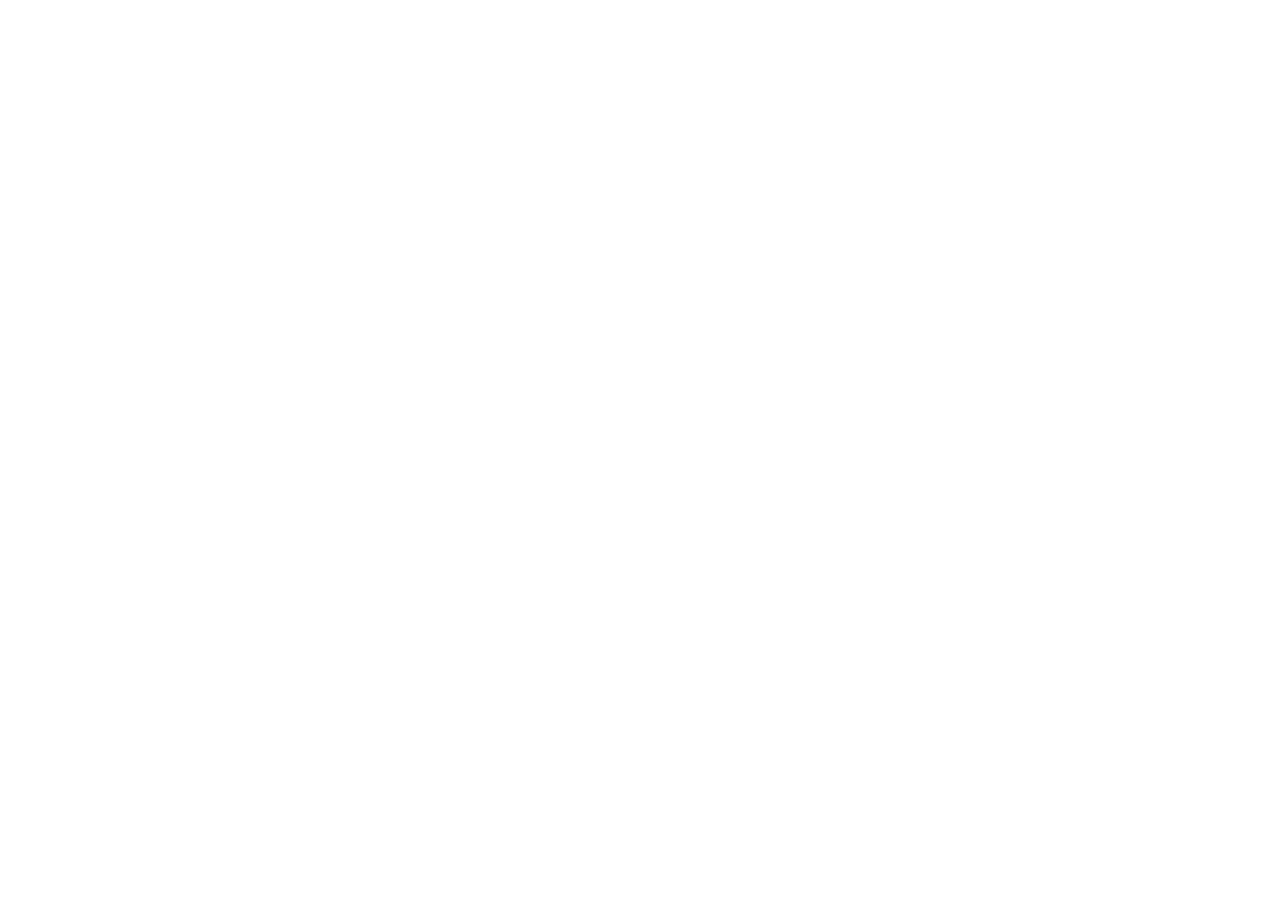
==== index.html @ 59176392 "first upload" ====
<!DOCTYPE html>
<html lang="en">
<head>
    <meta charset="UTF-8">
    <meta http-equiv="X-UA-Compatible" content="IE=edge">
    <meta name="viewport" content="width=device-width, initial-scale=1.0">
    <title>Document</title>
</head>
<body>
    
</body>
</html>
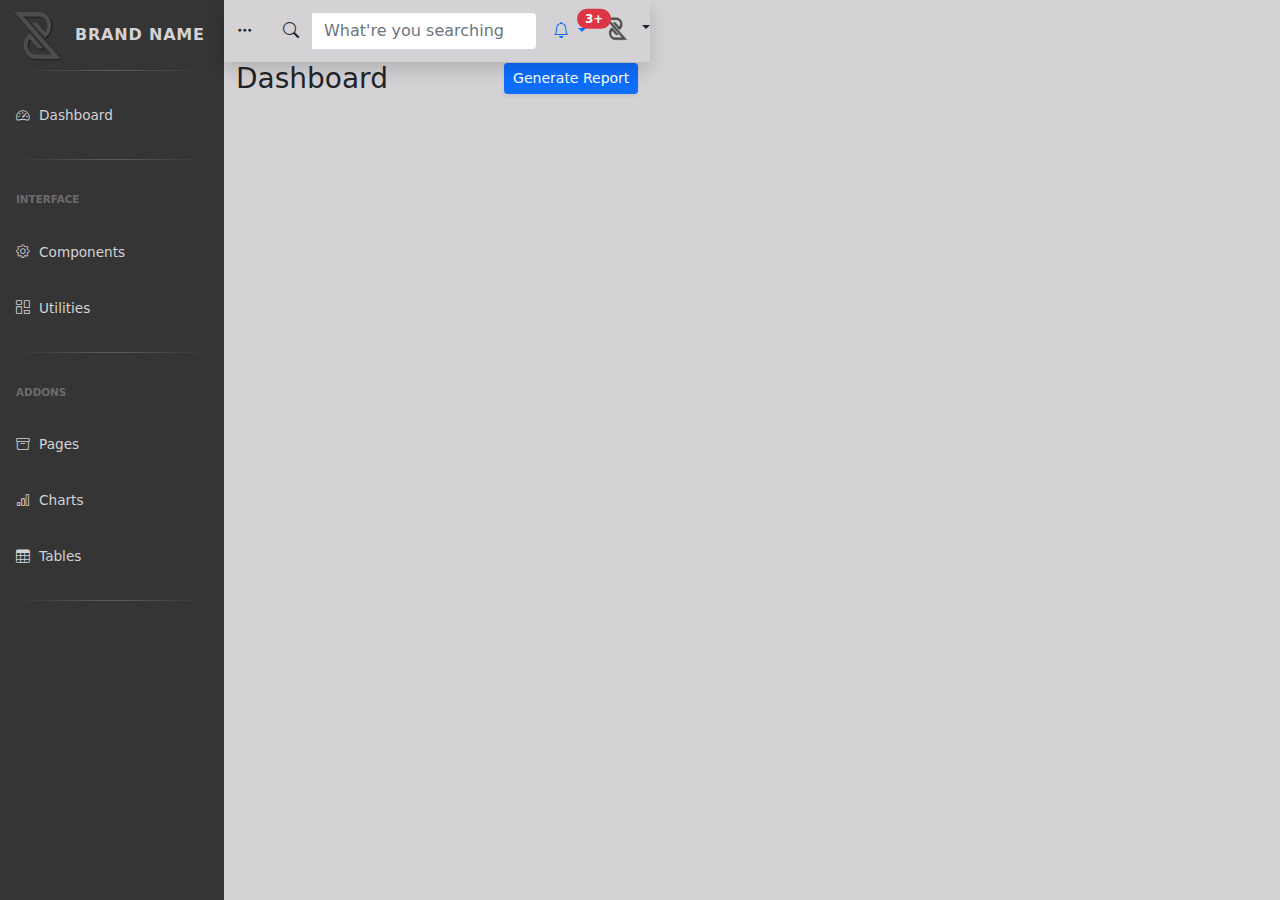
==== commit c1098f86: "Sidebar and Assets Vendors" ====
--- a/index.html
+++ b/index.html
@@ -1,12 +1,254 @@
 <!DOCTYPE html>
 <html lang="en">
 <head>
+    <!-- Meta Start -->
     <meta charset="UTF-8">
     <meta http-equiv="X-UA-Compatible" content="IE=edge">
     <meta name="viewport" content="width=device-width, initial-scale=1.0">
-    <title>Document</title>
+    <meta name="description" content="Dashboard page BJA Template">
+    <meta name="author" content="BJA Development">
+    <!-- Meta End -->
+    <!-- Title Start -->
+    <title>Dashboard Page BJA Template</title>
+    <!-- Title End -->
+    <!-- Bootstrap Start -->
+    <link rel="stylesheet" href="assets\vendors\bootstrap\css\bootstrap.min.css">
+    <link rel="stylesheet" href="assets\vendors\bootstrap\icon\font\bootstrap-icons.css">
+    <!-- Bootstrap End -->
+    <!-- CSS Start -->
+    <link rel="stylesheet" href="assets/css/style.css">
+    <!-- CSS End --> 
+    <!-- JQuery Start -->
+    <script src="assets/vendors/jquery/jquery.min.css"></script>
+    <!-- JQuery End -->
 </head>
 <body>
+    <!-- Page Wrapper Start -->
+    <div id="wrapper">
+        <!-- Sidebar Start -->
+        <ul class="navbar-nav sidebar accordion" id="accordionSidebar">
+            <!-- Side Brand Start -->
+            <a href="index.html" class="sidebar-brand d-flex align-items-center">
+                <div class="sidebar-brand-icon">
+                    <img src="assets\imgs\logo.png" alt="BJA Development" width="75" height="75">
+                </div>
+                <div class="sidebar-brand-text">brand name</div>
+            </a>
+            <!-- Side Brand End -->
+            <!-- Divider Start -->
+            <hr class="sidebar-divider mt-0">
+            <!-- Divider End -->
+            <!-- Nav Item - Dashboard Start -->
+            <li class="nav-item">
+                <a class="nav-link" href="index.html">
+                    <i class="bi bi-speedometer2"></i>
+                    <span>Dashboard</span></a>
+            </li>
+            <!-- Nav Item Dashboard End -->
+            <!-- Divider Start -->
+            <hr class="sidebar-divider">
+            <!-- Divider End -->
+            <!-- Heading Start -->
+            <div class="sidebar-heading">
+                Interface
+            </div>
+            <!-- Heading End -->
+            <!-- Nav Item - Pages Collapse Menu Start -->
+            <li class="nav-item">
+                <a class="nav-link collapsed" href="#component" data-bs-toggle="collapse" data-target="#component"
+                    aria-expanded="false" aria-controls="component">
+                    <i class="bi bi-gear"></i>
+                    <span>Components</span>
+                </a>
+                <div id="component" class="collapse" aria-labelledby="headingTwo" data-bs-parent="#accordionSidebar">
+                    <div class="py-2 collapse-inner rounded">
+                        <h6 class="collapse-header">Custom Components:</h6>
+                        <a class="collapse-item" href="buttons.html">Buttons</a>
+                        <a class="collapse-item" href="cards.html">Cards</a>
+                    </div>
+                </div>
+            </li>
+            <!-- Nav Item - Pages Collapse Menu End -->
+            <!-- Nav Item - Utilities Collapse Menu Start -->
+            <li class="nav-item">
+                <a class="nav-link collapsed" href="#utilities" data-bs-toggle="collapse" data-target="#utilities"
+                    aria-expanded="false" aria-controls="utilities">
+                    <i class="bi bi-columns-gap"></i>
+                    <span>Utilities</span>
+                </a>
+                <div id="utilities" class="collapse" aria-labelledby="headingUtilities"
+                data-bs-parent="#accordionSidebar">
+                    <div class="py-2 collapse-inner rounded">
+                        <h6 class="collapse-header">Custom Utilities:</h6>
+                        <a class="collapse-item" href="utilities-color.html">Colors</a>
+                        <a class="collapse-item" href="utilities-border.html">Borders</a>
+                        <a class="collapse-item" href="utilities-animation.html">Animations</a>
+                        <a class="collapse-item" href="utilities-other.html">Other</a>
+                    </div>
+                </div>
+            </li>
+            <!-- Nav Item - Utilities Collapse Menu End -->
+            <!-- Divider Start -->
+            <hr class="sidebar-divider">
+            <!-- Divider End -->
+            <!-- Heading Start -->
+            <div class="sidebar-heading">
+                Addons
+            </div>
+            <!-- Heading End -->
+            <!-- Nav Item - Pages Collapse Menu Start -->
+            <li class="nav-item">
+                <a class="nav-link collapsed" href="#collapsePages" data-bs-toggle="collapse" data-bs-target="#collapsePages"
+                    aria-expanded="true" aria-controls="collapsePages">
+                    <i class="bi bi-archive"></i>
+                    <span>Pages</span>
+                </a>
+                <div id="collapsePages" class="collapse" aria-labelledby="headingPages" data-bs-parent="#accordionSidebar">
+                    <div class="py-2 collapse-inner rounded">
+                        <h6 class="collapse-header">Login Screens:</h6>
+                        <a class="collapse-item" href="login.html">Login</a>
+                        <a class="collapse-item" href="register.html">Register</a>
+                        <a class="collapse-item" href="forgot-password.html">Forgot Password</a>
+                        <div class="collapse-divider"></div>
+                        <h6 class="collapse-header">Other Pages:</h6>
+                        <a class="collapse-item" href="404.html">404 Page</a>
+                        <a class="collapse-item" href="blank.html">Blank Page</a>
+                    </div>
+                </div>
+            </li>
+            <!-- Nav Item - Pages Collapse Menu End -->
+            <!-- Nav Item - Charts Start -->
+            <li class="nav-item">
+                <a class="nav-link" href="charts.html">
+                    <i class="bi bi-bar-chart"></i>
+                    <span>Charts</span></a>
+            </li>
+            <!-- Nav Item - Charts End -->
+            <!-- Nav Item - Tables Start-->
+            <li class="nav-item">
+                <a class="nav-link" href="tables.html">
+                    <i class="bi bi-table"></i>
+                    <span>Tables</span></a>
+            </li>
+            <!-- Nav Item - Tables End-->
+            <!-- Divider Start -->
+            <hr class="sidebar-divider d-none d-md-block">
+            <!-- Divider End -->
+        </ul>
+        <!-- Sidebar End -->
+        <!-- Content Wrapper Start -->
+        <div id="content-wrapper" class="d-flex flex-col">
+            <!-- Main-Content Start -->
+            <div id="content">
+                <!-- Topbar Start -->
+                <nav class="navbar navbar-expand topbar shadow d-flex justify-content-between">
+                    <button id="sidebarToggleTop" class="btn mr-3">
+                        <i class="bi bi-three-dots"></i>
+                    </button>
+                    <!-- Topbar Search Start -->
+                    <form action="" class="search">
+                        <div class="input-group rounded-pill p-1">
+                            <div class="input-group-prepend border-0">
+                                <button id="button-addon4" type="button" class="btn">
+                                    <i class="bi bi-search"></i>
+                                </button>
+                            </div>
+                            <input type="search" placeholder="What're you searching for?" aria-describedby="button-addon4" class="form-control">
+                        </div>
+                    </form>
+                    <!-- Topbar Search End -->
+                    <!-- Topbar Navbar Start -->
+                    <ul class="navbar-nav ml-auto">
+                        <!-- Nav Item - Alerts Start -->
+                        <li class="nav-item mx-1">
+                            <a class="nav-link dropdown-toggle position-relative" href="#" id="alertsDropdown" role="button"
+                                data-bs-toggle="dropdown"  aria-expanded="false">
+                                <i class="bi bi-bell"></i>
+                                <!-- Counter - Alerts -->
+                                <span class="position-absolute start-100 translate-middle badge rounded-pill bg-danger">3+</span>
+                            </a>
+                            <!-- Dropdown - Alerts -->
+                            <div class="dropdown-menu dropdown-menu-lg-end"
+                                aria-labelledby="alertsDropdown">
+                                <h6 class="dropdown-header">
+                                    Alerts Center
+                                </h6>
+                                <a class="dropdown-item d-flex align-items-center" href="#"> 
+                                    <div>
+                                        <div class="small text-gray-500">December 12, 2019</div>
+                                        <span class="font-weight-bold">A new monthly report is ready to download!</span>
+                                    </div>
+                                </a>
+                                <a class="dropdown-item d-flex align-items-center" href="#"> 
+                                    <div>
+                                        <div class="small text-gray-500">December 7, 2019</div>
+                                        $290.29 has been deposited into your account!
+                                    </div>
+                                </a>
+                                <a class="dropdown-item d-flex align-items-center" href="#"> 
+                                    <div>
+                                        <div class="small text-gray-500">December 2, 2019</div>
+                                        Spending Alert: We've noticed unusually high spending for your account.
+                                    </div>
+                                </a>
+                                <a class="dropdown-item text-center small text-gray-500" href="#">Show All Alerts</a>
+                            </div>
+                        </li>
+                        <!-- Nav Item - Alerts End -->
+                        <div class="topbar-divider d-none d-sm-block"></div>
+                        <!-- User Start -->
+                        <li class="user text-end">
+                            <a href="#" class="d-block link-dark text-decoration-none dropdown-toggle" id="dropdownUser1" data-bs-toggle="dropdown" aria-expanded="false">
+                                <img src="assets\imgs\logo.png" alt="BJA Development" width="35" height="35" class="rounded-circle">
+                            </a>
+                            <ul class="dropdown-menu dropdown-menu-end text-small" aria-labelledby="dropdownUser1">
+                                <li>
+                                    <a class="dropdown-item" href="#">New project...</a>
+                                </li>
+                                <li>
+                                    <a class="dropdown-item" href="#">Settings</a>
+                                </li>
+                                <li>
+                                    <a class="dropdown-item" href="#">Profile</a>
+                                </li>
+                                <li>
+                                    <hr class="dropdown-divider">
+                                </li>
+                                <li>
+                                    <a class="dropdown-item" href="#">Sign out</a>
+                                </li>
+                            </ul>
+                        </li>
+                        <!-- User End -->
+
+                    </ul>
+                    <!-- Topbar Navbar End --> 
+                </nav>
+                <!-- Topbar End -->
+                <!-- Page Content Start -->
+                <div class="container-fluid">
+                    <!-- Page Heading Start -->
+                    <div class="d-sm-flex align-items-center justify-content-between mb-4">
+                        <h1 class="h3 mb-0 text-gray-800">Dashboard</h1>
+                        <a href="#" class="d-none d-sm-inline-block btn btn-sm btn-primary shadow-sm">
+                            <i class="fas fa-download fa-sm text-white-50"></i> Generate Report</a>
+                    </div>
+                    <!-- Page Heading End -->
+                </div>
+                <!-- Page Content End -->
+            </div>
+            <!-- Main-Content End -->
+        </div>
+        <!-- Content Wrapper End -->
+    </div>
+    <!-- Page Wrapper End -->
     
+<!-- Bootstrap JS Start -->
+<script src="assets\vendors\bootstrap\js\bootstrap.bundle.min.js"></script>
+<!-- Bootstrap JS Start --> 
+<!-- JS Start -->
+<script src="assets/js/custom.js"></script>
+<!-- JS End -->
 </body>
+<!-- Body ID Auth Page End -->
 </html>--- a/assets/css/style.css
+++ b/assets/css/style.css
@@ -0,0 +1,645 @@
+/* Import Font */
+@import url('https://fonts.googleapis.com/css?family=Poppins:200,300,400,500,600,700,800,900&display=swap');
+/* Root */
+:root{ 
+    --color-primary: #6e6a6f;
+    --color-primary-dark: #353535;
+    --color-primary-light: #d4d2d5;
+    --color-secondary: #81929E;
+    --color-secondary-dark: #284B63;
+    --color-secondary-light: #D9D9D9;
+}
+/* General */
+*,
+*::before,
+*::after{
+    margin: 0;
+    padding: 0;
+    box-sizing: border-box;
+}
+body{
+    min-height: 100vh;
+    overflow-x: hidden;
+    background: var(--color-primary-light);
+}
+body#auth-page{
+    font-family: 'Poppins', sans-serif;
+    display: flex;
+    justify-content: center;
+    align-items: center;
+    min-height: 100vh;
+    background: var(--color-primary-light);
+    transition: .5s;
+}
+body#auth-page.active{
+    background: var(--color-secondary-light);
+    transition: .5s;
+}
+.wrapper{
+    position: relative;
+    width: 100%;
+}
+#auth-page .wrapper{
+    position: relative;
+    width: 50rem;
+    height: 32rem;
+    margin: 1.25rem;
+}
+#auth-page .wrapper .box-bg{
+    position: absolute;
+    top: 2.5rem;
+    width: 100%;
+    height: 26rem;
+    display: flex;
+    justify-content: center;
+    align-items: center;
+    background: rgba(255, 255, 255, .2);
+    border-radius: .5rem;
+    box-shadow: 0 5px 45px var(--color-primary);
+}
+#auth-page.active .wrapper .box-bg{
+    box-shadow: 0 5px 45px var(--color-secondary);
+}
+#auth-page .wrapper .box-bg .box{
+    position: relative;
+    width: 50%;
+    height: 100%;
+    display: flex;
+    justify-content: center;
+    align-items: center;
+    flex-direction: column;
+}
+#auth-page .wrapper .box-bg .box .title{
+    color: var(--color-primary-dark);
+    font-size: 1.2rem;
+    font-weight: 500;
+    text-transform: capitalize;
+    margin-bottom: 0.5rem;
+}
+#auth-page.active .wrapper .box-bg .box .title{
+    color: var(--color-secondary-dark);
+}
+#auth-page .wrapper .box-bg .box .btn{
+    cursor: pointer;
+    padding: 0.6rem 1.2rem;
+    background: var(--color-primary-dark);
+    color: var(--color-primary-light);
+    font-size: 1rem;
+    font-weight: 500;
+    text-transform: uppercase;
+    border: none;
+    border-radius: .5rem;
+}
+#auth-page .wrapper .box-bg .box .btn:focus {
+    outline: 0;
+    box-shadow: 0 0 0 0.25rem var(--color-primary-light);
+}
+#auth-page .wrapper .box-bg .box .btn:hover{
+    background: var(--color-primary);
+    color: var(--color-primary-light);
+}
+#auth-page.active .wrapper .box-bg .box .btn{
+    background: var(--color-secondary-dark);
+    color: var(--color-secondary-light);
+}
+#auth-page.active .wrapper .box-bg .box .btn:focus {
+    outline: 0;
+    box-shadow: 0 0 0 0.25rem var(--color-secondary-light);
+}
+#auth-page.active .wrapper .box-bg .box .btn:hover{
+    background: var(--color-secondary);
+    color: var(--color-secondary-light);
+}
+#auth-page .form-box{
+    position: absolute;
+    top: 0;
+    left: 0;
+    width: 50%;
+    height: 100%;
+    background: var(--color-primary-dark);
+    z-index: 1000;
+    display: flex;
+    justify-content: center;
+    align-items: center;
+    box-shadow: 0 5px 45px var(--color-primary);
+    transition: .5s ease-in-out;
+    overflow: hidden;
+    border-radius: .5rem;
+}
+#auth-page.active .form-box.active{
+    left: 50%;
+    background: var(--color-secondary-dark);
+    box-shadow: 0 5px 45px var(--color-secondary);
+}
+#auth-page .form-box .form{
+    position: absolute;
+    left: 0;
+    width: 100%;
+    padding: 3.2rem;
+    transition: .5s;
+}
+#auth-page .form-box .sign-in-form{
+    transition-delay: .25s;
+}
+#auth-page.active .form-box.active .sign-in-form{
+    left: -100%;
+    transition-delay: 0s;
+}
+#auth-page .form-box .sign-up-form{
+    left: 100%;
+    transition-delay: .0s;
+}
+#auth-page.active .form-box.active .sign-up-form{
+    left: 0;
+    transition-delay: .25s;
+}
+#auth-page .form-box .form .title{
+    font-size: 1.6rem;
+    font-weight: 500;
+    text-transform: uppercase;
+    align-items: center;
+    text-align: center;
+    color: var(--color-primary-light);
+    margin-bottom: 1.2rem;
+}
+#auth-page.active .form-box.active .form .title{
+    color: var(--color-secondary-light);
+}
+#auth-page .form-box .form form{
+    width: 100%;
+    display: flex;
+    flex-direction: column;
+}
+#auth-page .form-box .form form input{
+    width: 100%;
+    margin-bottom: 1.2rem;
+    padding: .6rem;
+    outline: none;
+    font-size: 1rem;
+    border: 1px solid var(--color-primary-light);
+    border-radius: .5rem;
+}
+#auth-page.active .form-box.form-box.active .form form input{ 
+    border: 1px solid var(--color-secondary-light); 
+}
+#auth-page .form-box .form form input[type='submit']{
+    background: var(--color-primary-light);
+    border: none;
+    border-radius: .5rem;
+    color: var(--color-primary-dark); 
+    cursor: pointer; 
+    text-transform: uppercase;
+}
+#auth-page .form-box .form form input[type='submit']:hover{
+    background: var(--color-primary); 
+    color: var(--color-primary-light); 
+}
+#auth-page.active .form-box.active .form form input[type='submit']{
+    background: var(--color-secondary-light); 
+    color: var(--color-secondary-dark);  
+    border: none;
+}
+#auth-page.active .form-box.active .form form input[type='submit']:hover{
+    background: var(--color-secondary); 
+    color: var(--color-secondary-light); 
+}
+#auth-page .form-box .form form .forget{
+    text-decoration: none;
+    color: var(--color-primary);
+    text-align: right;
+}
+#auth-page .form-box .form form .forget:hover{
+    color: var(--color-primary-light);
+}
+#auth-page .footer{
+    margin: 35rem 18rem;
+}
+#auth-page .footer .copyright{
+    padding: 0 1.5rem;
+}
+#auth-page .footer .copyright span{
+    font-size: .6rem;
+    font-weight: 500;
+    text-align: center;
+    align-items: center;
+    color: var(--color-primary-dark);
+}
+#auth-page.active .footer .copyright span{ 
+    color: var(--color-secondary-dark);
+}
+#auth-page .custom-tooltip.tooltip > .tooltip-inner
+{
+    color: var(--color-primary-light);
+    background: var(--color-primary-dark);
+}
+#auth-page.active .custom-tooltip.tooltip > .tooltip-inner
+{
+    color: var(--color-secondary-light);
+    background: var(--color-secondary-dark);
+}
+/* Wrapper */
+#wrapper{
+    display: flex;
+}
+/* Sidebar */
+.navbar-nav{
+    display: flex;
+    flex-direction: column;
+    list-style: none;
+    padding-left: 0;
+    margin-bottom: 0;
+}  
+.sidebar {
+    width: 6.5rem;
+    height: 100%;
+    min-height: 100vh;
+    background: var(--color-primary-dark);
+    transition: .5s;
+    background-size: cover;
+}
+.sidebar .sidebar-brand{
+    height: 4.375rem;
+    text-decoration: none;
+    font-size: 1rem;
+    font-weight: 800;
+    text-align: center;
+    text-transform: uppercase;
+    letter-spacing: .05rem;
+    z-index: 1;
+    color: var(--color-primary-light);
+    pointer-events: none;
+}
+.sidebar .sidebar-brand .sidebar-brand-text{ 
+    display: none; 
+}
+.sidebar-divider{
+    border: 0;
+    height: 0.06rem;
+    background-image: -webkit-linear-gradient(left, #353535, #d9d9d9, #353535);
+    background-image: -moz-linear-gradient(left, #353535, #d9d9d9, #353535);
+    background-image: -ms-linear-gradient(left, #353535, #d9d9d9, #353535);
+    background-image: -o-linear-gradient(left, #353535, #d9d9d9, #353535); 
+    margin: 1rem;
+}
+.sidebar .nav-item{
+    position: relative;
+    width: 100%; 
+    border-top-left-radius: 30px;
+    border-bottom-left-radius: 30px;
+}
+.sidebar .nav-item.active,
+.sidebar .nav-item:hover,
+.sidebar .nav-item.hovered{
+    background: var(--color-primary-light);
+}
+.nav-link{
+    display: block;
+    padding: .5rem 1rem;
+}
+.navbar-nav .nav-link {
+    padding-right: 0;
+    padding-left: 0;
+}
+.sidebar .nav-item .nav-link, .topbar .nav-item .nav-link {
+    position: relative;
+}
+.sidebar .nav-item .nav-link {
+    text-align: center;
+    padding: 0.75rem 1rem;
+    width: 6.5rem;
+}
+.sidebar .nav-item .nav-link {
+    color: var(--color-primary-light);
+}
+.sidebar .nav-item.active .nav-link,
+.sidebar .nav-item:hover .nav-link,
+.sidebar .nav-item.hovered .nav-link {
+    font-weight: 700;
+    color: var(--color-primary-dark);
+}
+.sidebar .nav-item .nav-link span {
+    font-size: .65rem;
+    display: block;
+}
+.sidebar .nav-item.active::before,
+.sidebar .nav-item:hover::before,
+.sidebar .nav-item.hovered::before{
+    content: '';
+    position: absolute;
+    right: 0;
+    top: -50px;
+    width: 50px;
+    height: 50px;
+    background: transparent;
+    border-radius: 50%;
+    box-shadow: 35px 35px 0 10px var(--color-primary-light);
+    pointer-events: none;
+} 
+.sidebar .nav-item.active::after,
+.sidebar .nav-item:hover::after,
+.sidebar .nav-item.hovered::after{
+    content: '';
+    position: absolute;
+    right: 0;
+    bottom: -50px;
+    width: 50px;
+    height: 50px;
+    background: transparent;
+    border-radius: 50%;
+    box-shadow: 35px -35px 0 10px var(--color-primary-light);
+    pointer-events: none;
+} 
+.sidebar .sidebar-heading{
+    text-transform: uppercase;
+    text-align: center;
+    padding: 0 1rem;
+    margin: 1rem 0;
+    font-weight: 800;
+    font-size: .65rem;
+    color: var(--color-primary);
+} 
+.sidebar .nav-item .collapse {
+    position: absolute;
+    left: calc(6.5rem + 1.5rem / 2);
+    z-index: 1;
+    top: 2px;
+}
+.sidebar .nav-item .collapse .collapse-inner {
+    border-radius: 0.35rem;
+    box-shadow: 0 0.15rem 1.75rem 0 rgb(58 59 69 / 15%);
+}
+.sidebar .nav-item .collapse .collapse-inner, .sidebar .nav-item .collapsing .collapse-inner {
+    padding: 0.5rem 0;
+    min-width: 10rem;
+    font-size: .85rem;
+    margin: 0 0 1rem 0;
+}
+.sidebar .nav-item .collapse .collapse-inner .collapse-header, .sidebar .nav-item .collapsing .collapse-inner .collapse-header {
+    margin: 0;
+    white-space: nowrap;
+    padding: 0.5rem 1.5rem;
+    text-transform: uppercase;
+    font-weight: 800;
+    font-size: .65rem;
+    color: var(--color-primary);
+}
+.sidebar .nav-item .collapse .collapse-inner .collapse-item, .sidebar .nav-item .collapsing .collapse-inner .collapse-item {
+    padding: 0.5rem 1rem;
+    margin: 0 0.5rem;
+    display: block;
+    color: var(--color-primary-dark);
+    text-decoration: none;
+    border-radius: 0.35rem;
+    white-space: nowrap;
+}
+.sidebar .nav-item .collapse .collapse-inner .collapse-item:hover, .sidebar .nav-item .collapsing .collapse-inner .collapse-item:hover {
+    color: var(--color-primary); 
+    font-weight: 500;
+}
+.sidebar.toggled {
+    width: 0!important;
+    overflow: hidden;
+}
+#content{
+    position: absolute;
+}
+/*    
+.sidebar .sidebar-heading{
+    position: relative;
+    display: block;
+    padding: 0 1rem; 
+    min-width: 3.5rem;
+    height: 2.5rem;  
+    font-size: 1rem;
+    color: var(--color-primary);
+}
+.sidebar.toggled .sidebar-heading{
+    font-size: .75rem;
+    text-align: center;
+    transition: .5s;
+}
+#wrapper #content-wrapper { 
+    width: 100%;
+    overflow-x: hidden;
+}
+#wrapper #content-wrapper #content {
+    flex: 1 0 auto;
+}
+#wrapper #content-wrapper #content .topbar{
+    position: absolute;
+    width: calc(100% - 15rem);
+    left: 15rem; 
+    background: var(--color-primary-light);
+    transition: 0.5s;
+}
+.sidebar-toggled #wrapper #content-wrapper #content .topbar{
+    width: calc(100% - 6rem);
+    left: 6rem; 
+    transition: 0.5s;
+}
+#wrapper #content-wrapper #content .topbar .btn:focus{
+    box-shadow: none;
+}
+#wrapper #content-wrapper #content .topbar #sidebarToggleTop{
+    cursor: pointer;
+    font-size: 1.5rem;
+    transition: .5s;
+}
+.sidebar-toggled #wrapper #content-wrapper #content .topbar #sidebarToggleTop{
+    transform: rotate(90deg);
+    transition: .5s;
+}
+#wrapper #content-wrapper #content .topbar .search{
+    position: relative;
+    width: 25rem;
+    margin: 0 .6rem;
+}
+#wrapper #content-wrapper #content .topbar .search .input-group{
+    position: relative;
+    width: 100%;
+    border: 1px solid var(--color-primary-dark);
+}
+#wrapper #content-wrapper #content .topbar .search .input-group .form-control:focus{
+    box-shadow: none;
+    border: none;
+}
+#wrapper #content-wrapper #content .topbar .search .input-group .form-control{
+    border-radius: 2.5rem;
+    background: transparent;
+} 
+#wrapper #content-wrapper #content .topbar .search .input-group .bi{
+    color: var(--color-primary-dark);
+}
+#wrapper #content-wrapper #content .topbar .user{
+    padding: 0 1rem;
+}
+#wrapper #content-wrapper #content .topbar .user img{
+    border: 1px solid var(--color-primary-dark);
+}
+#wrapper #content-wrapper #content .topbar .user .dropdown-menu{
+    background-color: var(--color-primary-light);
+}
+#wrapper #content-wrapper #content .topbar .user .dropdown-menu .dropdown-item:hover{
+    background-color: var(--color-primary-dark);
+    color: var(--color-primary-light);
+}
+#wrapper #content-wrapper #content .topbar .user .dropdown-divider{
+    border: 0;
+    height: 0.06rem;
+    background-image: -webkit-linear-gradient(left, #d9d9d9, #353535, #d9d9d9);
+    background-image: -moz-linear-gradient(left, #d9d9d9, #353535, #d9d9d9);
+    background-image: -ms-linear-gradient(left, #d9d9d9, #353535, #d9d9d9);
+    background-image: -o-linear-gradient(left, #d9d9d9, #353535, #d9d9d9); 
+}
+#wrapper #content-wrapper #content .topbar .navbar-nav .nav-item .bi{
+    color: var(--color-primary-dark); 
+}
+#wrapper #content-wrapper #content .topbar .navbar-nav .nav-item .badge{
+    color: var(--color-primary-light);  
+}
+#wrapper #content-wrapper #content .topbar .navbar-nav .nav-item .dropdown-menu{
+    color: var(--color-primary-dark); 
+    background: var(--color-primary-light);
+}
+#wrapper #content-wrapper #content .topbar .navbar-nav .nav-item .dropdown-menu .dropdown-header{
+    color: var(--color-primary-light);
+    text-align: center;
+    background: var(--color-primary-dark);
+}
+#wrapper #content-wrapper #content .topbar .user .dropdown-toggle::after,
+#wrapper #content-wrapper #content .topbar .navbar-nav .dropdown-toggle::after{
+    content: none;
+}
+#wrapper #content-wrapper #content .topbar .topbar-divider {
+    width: 0;
+    border-right: 1px solid var(--color-primary-dark);
+    height: calc(4.375rem - 3rem);
+    margin: auto 1rem;
+    margin-right: 0;
+}
+#wrapper #content-wrapper #content .container-fluid{
+    position: relative;
+} */
+/* Responsive Auth Page */
+
+@media (max-width: 991px){
+    #auth-page .wrapper{
+        max-width: 25rem;
+        height: 40.6rem;
+        display: flex;
+        justify-content: center;
+        align-items: center;
+    }
+    #auth-page .wrapper .box-bg{
+        top: 0;
+        height: 100%;
+    }
+    #auth-page .form-box{
+        width: 100%;
+        height: 31.2rem;
+        top: 0;
+        box-shadow: none;
+    }
+    #auth-page .wrapper .box-bg .box{
+        position: absolute;
+        width: 100%;
+        height: 9.4rem;
+        bottom: 0;
+    }
+    #auth-page .wrapper .box-bg .box-sign-in{
+        top: 0;
+    }
+    #auth-page.active .form-box.active{
+        left: 0;
+        top: 9.4rem;
+    }
+    #auth-page .footer{
+        margin: 45rem 0;
+        margin-bottom: 0;
+    }
+}
+@media (min-width: 768px){
+    .sidebar{
+        width: 14rem !important;
+    }
+    .sidebar .sidebar-brand .sidebar-brand-text{ 
+        display: inline; 
+    }
+    .sidebar .nav-item .nav-link {
+        display: block;
+        width: 100%;
+        text-align: left;
+        padding: 1rem;
+        width: 14rem;
+    }
+    .sidebar .nav-item .nav-link .bi {
+        font-size: .85rem;
+        margin-right: 0.25rem;
+    }
+    .sidebar .nav-item .nav-link span {
+        font-size: .85rem;
+        display: inline;
+    }
+    .sidebar .sidebar-heading {
+        text-align: left;
+    }
+    .sidebar .nav-item .collapse {
+        position: relative;
+        left: 0;
+        z-index: 1;
+        top: 0;
+        -webkit-animation: none;
+        animation: none;
+    }
+    .sidebar .nav-item .collapse, .sidebar .nav-item .collapsing {
+        margin: 0 1rem;
+    }
+    .sidebar .nav-item .collapse .collapse-inner {
+        border-radius: 0;
+        box-shadow: none;
+    }
+    .sidebar.toggled {
+        overflow: visible;
+        width: 6.5rem!important;
+    }
+    .sidebar.toggled .sidebar-brand .sidebar-brand-icon {
+        padding: 0 .5rem;
+    }
+    .sidebar.toggled .sidebar-brand .sidebar-brand-text {
+        display: none;
+    }
+    .sidebar.toggled .nav-item .nav-link {
+        text-align: center;
+        padding: 0.75rem 1rem;
+        width: 6.5rem;
+    }
+    .sidebar.toggled .nav-item .nav-link .bi {
+        margin-right: 0;
+    }
+    .sidebar.toggled .nav-item .nav-link span {
+        font-size: .65rem;
+        display: block;
+    }
+    .sidebar.toggled .sidebar-heading {
+        text-align: center;
+    }
+    .sidebar.toggled .nav-item .collapse {
+        position: absolute;
+        left: calc(6.5rem + 1.5rem / 2);
+        z-index: 1;
+        top: -3rem;
+        -webkit-animation-name: growIn;
+        animation-name: growIn;
+        -webkit-animation-duration: .2s;
+        animation-duration: .2s;
+        -webkit-animation-timing-function: transform cubic-bezier(.18,1.25,.4,1),opacity cubic-bezier(0,1,.4,1);
+        animation-timing-function: transform cubic-bezier(.18,1.25,.4,1),opacity cubic-bezier(0,1,.4,1);
+    }
+    .sidebar.toggled .nav-item .collapse, .sidebar.toggled .nav-item .collapsing {
+        margin: 0;
+        /* background: var(--color-primary-dark); */
+        border: 1px solid var(--color-primary-dark);
+        border-radius: .5rem;
+    }
+    
+}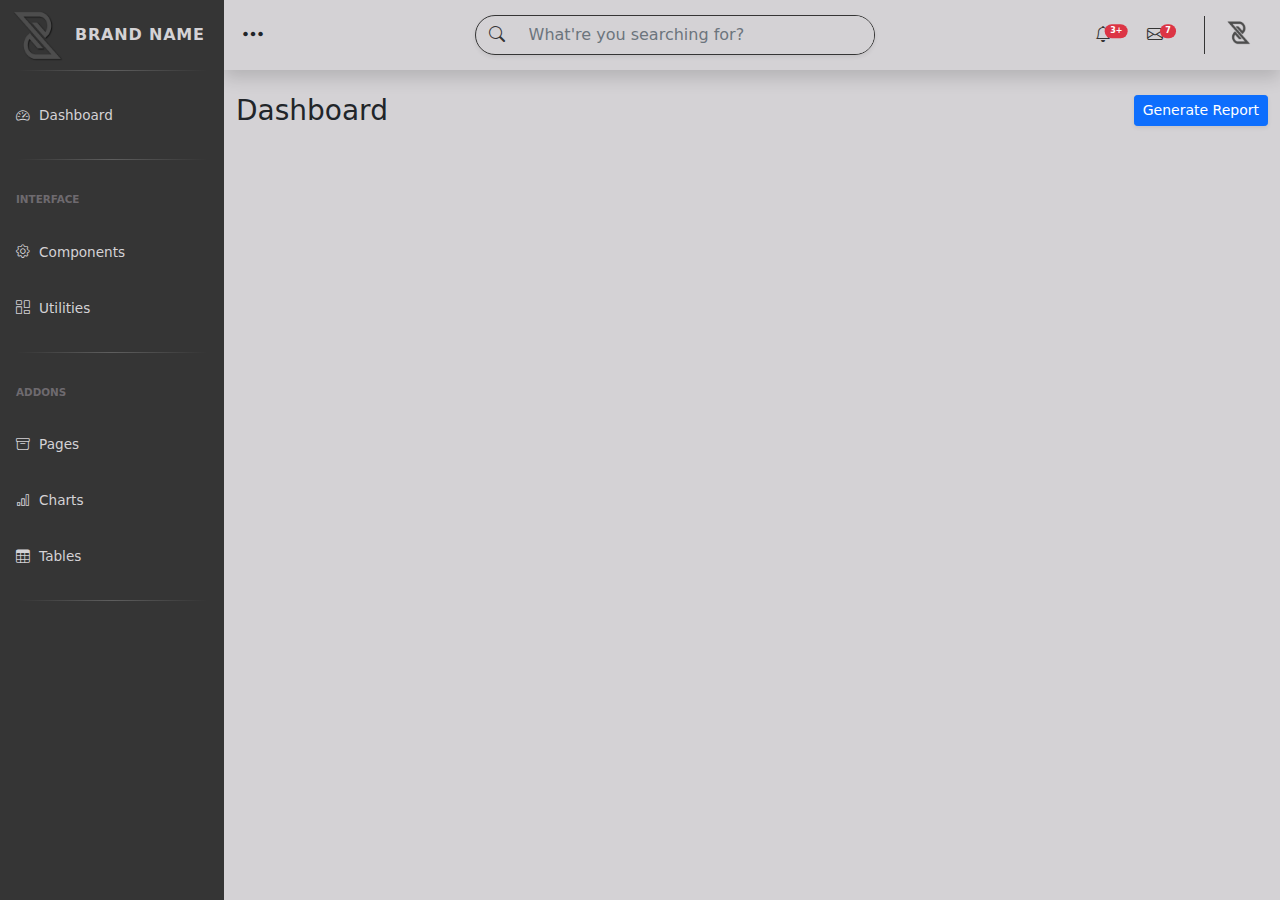
==== commit 1118149b: "Navbar" ====
--- a/index.html
+++ b/index.html
@@ -141,92 +141,192 @@
             <!-- Main-Content Start -->
             <div id="content">
                 <!-- Topbar Start -->
-                <nav class="navbar navbar-expand topbar shadow d-flex justify-content-between">
-                    <button id="sidebarToggleTop" class="btn mr-3">
-                        <i class="bi bi-three-dots"></i>
-                    </button>
+                <nav class="navbar navbar-expand topbar shadow d-flex justify-content-between mb-4">
+                    <!-- Sidebar Toggle Start -->
+                    <div class="p-0">
+                        <button id="sidebarToggleTop" class="btn">
+                            <i class="bi bi-three-dots"></i>
+                        </button>
+                    </div>
+                    <!-- Sidebar Toggle End -->
                     <!-- Topbar Search Start -->
-                    <form action="" class="search">
-                        <div class="input-group rounded-pill p-1">
-                            <div class="input-group-prepend border-0">
-                                <button id="button-addon4" type="button" class="btn">
-                                    <i class="bi bi-search"></i>
-                                </button>
+                    <div class="p-2">
+                        <form action="" class="d-none d-sm-inline-block form-inline mr-auto ml-md-3 my-2 my-md-0 mw-100">
+                            <div class="rounded rounded-pill shadow-sm navbar-search">
+                                <div class="input-group">
+                                    <div class="input-group-prepend">
+                                        <button id="button-addon2" type="submit" class="btn">
+                                            <i class="bi bi-search"></i>
+                                        </button>
+                                    </div>
+                                    <input type="search" placeholder="What're you searching for?" aria-describedby="button-addon2" class="rounded-pill form-control border-0 small">
+                                </div>
                             </div>
-                            <input type="search" placeholder="What're you searching for?" aria-describedby="button-addon4" class="form-control">
-                        </div>
-                    </form>
+                        </form>
+                    </div>
                     <!-- Topbar Search End -->
                     <!-- Topbar Navbar Start -->
-                    <ul class="navbar-nav ml-auto">
-                        <!-- Nav Item - Alerts Start -->
-                        <li class="nav-item mx-1">
-                            <a class="nav-link dropdown-toggle position-relative" href="#" id="alertsDropdown" role="button"
-                                data-bs-toggle="dropdown"  aria-expanded="false">
-                                <i class="bi bi-bell"></i>
-                                <!-- Counter - Alerts -->
-                                <span class="position-absolute start-100 translate-middle badge rounded-pill bg-danger">3+</span>
-                            </a>
-                            <!-- Dropdown - Alerts -->
-                            <div class="dropdown-menu dropdown-menu-lg-end"
-                                aria-labelledby="alertsDropdown">
-                                <h6 class="dropdown-header">
-                                    Alerts Center
-                                </h6>
-                                <a class="dropdown-item d-flex align-items-center" href="#"> 
-                                    <div>
-                                        <div class="small text-gray-500">December 12, 2019</div>
-                                        <span class="font-weight-bold">A new monthly report is ready to download!</span>
-                                    </div>
+                    <div class="p-2">
+                        <ul class="navbar-nav ml-auto">
+                            <!-- Nav Item - Search Dropdown (Visible Only XS) Start -->
+                            <li class="nav-item dropdown d-sm-none">
+                                <a class="nav-link dropdown-toggle" href="#" id="searchDropdown" role="button"
+                                data-bs-toggle="dropdown" aria-haspopup="true" aria-expanded="false">
+                                <i class="bi bi-search"></i>
                                 </a>
-                                <a class="dropdown-item d-flex align-items-center" href="#"> 
-                                    <div>
-                                        <div class="small text-gray-500">December 7, 2019</div>
-                                        $290.29 has been deposited into your account!
-                                    </div>
+                                <div class="dropdown-menu dropdown-menu-end shadow"
+                                    aria-labelledby="searchDropdown">
+                                    <form action="" class="d-none d-sm-inline-block form-inline mr-auto ml-md-3 my-2 my-md-0 mw-100">
+                                        <div class="rounded rounded-pill shadow-sm navbar-search">
+                                            <div class="input-group">
+                                                <div class="input-group-prepend">
+                                                    <button id="button-addon2" type="submit" class="btn">
+                                                        <i class="bi bi-search"></i>
+                                                    </button>
+                                                </div>
+                                                <input type="search" placeholder="What're you searching for?" aria-describedby="button-addon2" class="rounded-pill form-control border-0 small">
+                                            </div>
+                                        </div>
+                                    </form>
+                                </div>
+                            </li>
+                            <!-- Nav Item - Search Dropdown (Visible Only XS) End -->
+                            <!-- Nav Item - Alerts Start -->
+                            <li class="nav-item mx-1 dropdown">
+                                <a class="nav-link dropdown-toggle px-0" href="#" id="alertsDropdown" role="button"
+                                    data-bs-toggle="dropdown"  aria-expanded="false">
+                                    <i class="bi bi-bell"></i>
+                                    <!-- Counter - Alerts -->
+                                    <span class="start-100 translate-middle badge rounded-pill bg-danger">3+</span>
                                 </a>
-                                <a class="dropdown-item d-flex align-items-center" href="#"> 
-                                    <div>
-                                        <div class="small text-gray-500">December 2, 2019</div>
-                                        Spending Alert: We've noticed unusually high spending for your account.
-                                    </div>
+                                <!-- Dropdown - Alerts -->
+                                <div class="dropdown-menu dropdown-menu-lg-end"
+                                    aria-labelledby="alertsDropdown">
+                                    <h6 class="dropdown-header">
+                                        Alerts Center
+                                    </h6>
+                                    <a class="dropdown-item d-flex align-items-center" href="#"> 
+                                        <div class="me-3">
+                                            <div class="icon-circle bg-primary">
+                                                <i class="bi bi-file-post"></i>
+                                            </div>
+                                        </div>
+                                        <div>
+                                            <div class="small fw-light">December 12, 2019</div>
+                                            <span class="font-weight-bold">A new monthly report is ready to download!</span>
+                                        </div>
+                                    </a>
+                                    <a class="dropdown-item d-flex align-items-center" href="#"> 
+                                        <div class="me-3">
+                                            <div class="icon-circle bg-primary">
+                                                <i class="bi bi-file-post"></i>
+                                            </div>
+                                        </div>
+                                        <div>
+                                            <div class="small fw-light">December 7, 2019</div>
+                                            $290.29 has been deposited into your account!
+                                        </div>
+                                    </a>
+                                    <a class="dropdown-item d-flex align-items-center" href="#"> 
+                                        <div class="me-3">
+                                            <div class="icon-circle bg-primary">
+                                                <i class="bi bi-file-post"></i>
+                                            </div>
+                                        </div>
+                                        <div>
+                                            <div class="small fw-light">December 2, 2019</div>
+                                            Spending Alert: We've noticed unusually high spending for your account.
+                                        </div>
+                                    </a>
+                                    <a class="dropdown-item text-center small text-gray-500" href="#">Show All Alerts</a>
+                                </div>
+                            </li>
+                            <!-- Nav Item - Alerts End -->
+                            <!-- Nav Item - Messages Start -->
+                            <li class="nav-item dropdown mx-1">
+                                <a class="nav-link dropdown-toggle px-0" href="#" id="messagesDropdown" role="button"
+                                    data-bs-toggle="dropdown" aria-haspopup="true" aria-expanded="false">
+                                    <i class="bi bi-envelope"></i>
+                                    <!-- Counter - Messages -->
+                                    <span class="start-100 translate-middle badge rounded-pill bg-danger">7</span>
                                 </a>
-                                <a class="dropdown-item text-center small text-gray-500" href="#">Show All Alerts</a>
-                            </div>
-                        </li>
-                        <!-- Nav Item - Alerts End -->
-                        <div class="topbar-divider d-none d-sm-block"></div>
-                        <!-- User Start -->
-                        <li class="user text-end">
-                            <a href="#" class="d-block link-dark text-decoration-none dropdown-toggle" id="dropdownUser1" data-bs-toggle="dropdown" aria-expanded="false">
-                                <img src="assets\imgs\logo.png" alt="BJA Development" width="35" height="35" class="rounded-circle">
-                            </a>
-                            <ul class="dropdown-menu dropdown-menu-end text-small" aria-labelledby="dropdownUser1">
-                                <li>
-                                    <a class="dropdown-item" href="#">New project...</a>
-                                </li>
-                                <li>
-                                    <a class="dropdown-item" href="#">Settings</a>
-                                </li>
-                                <li>
-                                    <a class="dropdown-item" href="#">Profile</a>
-                                </li>
-                                <li>
-                                    <hr class="dropdown-divider">
-                                </li>
-                                <li>
-                                    <a class="dropdown-item" href="#">Sign out</a>
-                                </li>
-                            </ul>
-                        </li>
-                        <!-- User End -->
-
-                    </ul>
+                                <!-- Dropdown - Messages -->
+                                <div class="dropdown-menu dropdown-menu-lg-end"
+                                    aria-labelledby="messagesDropdown">
+                                    <h6 class="dropdown-header">
+                                        Message Center
+                                    </h6>
+                                    <a class="dropdown-item d-flex align-items-center" href="#">
+                                        <div class="image me-3">
+                                            <img class="rounded-circle" src="assets\imgs\logo.png"
+                                                alt="BJA Development" width="35" height="35">
+                                            <div class="status-indicator bg-success"></div>
+                                        </div>
+                                        <div class="font-weight-bold">
+                                            <div class="text-truncate">Hi there! I am wondering if you can help me with a
+                                                problem I've been having.</div>
+                                            <div class="small fw-light">Emily Fowler · 58m</div>
+                                        </div>
+                                    </a>
+                                    <a class="dropdown-item d-flex align-items-center" href="#">
+                                        <div class="image me-3">
+                                            <img class="rounded-circle" src="assets\imgs\logo.png"
+                                                alt="BJA Development" width="35" height="35">
+                                            <div class="status-indicator bg-success"></div>
+                                        </div>
+                                        <div class="font-weight-bold">
+                                            <div class="text-truncate">Hi there! I am wondering if you can help me with a
+                                                problem I've been having.</div>
+                                            <div class="small fw-light">Emily Fowler · 58m</div>
+                                        </div>
+                                    </a>
+                                    <a class="dropdown-item text-center small text-gray-500" href="#">Read More Messages</a>
+                                </div>
+                            </li>
+                            <!-- Nav Item - Messages End -->
+                            <!-- Divider Start -->
+                            <div class="topbar-divider d-none d-sm-block"></div>
+                            <!-- Divider End -->
+                            <!-- User Start -->
+                            <li class="user text-end dropdown">
+                                <a href="#" class="d-block dropdown-toggle" id="dropdownUser1" data-bs-toggle="dropdown" aria-expanded="false">
+                                    <img src="assets\imgs\logo.png" alt="BJA Development" width="35" height="35" class="rounded-circle">
+                                </a>
+                                <ul class="dropdown-menu dropdown-menu-end text-small" aria-labelledby="dropdownUser1">
+                                    <li>
+                                        <a class="dropdown-item" href="#">
+                                            <i class="bi bi-envelope-open me-3"></i>
+                                            New project...
+                                        </a>
+                                    </li>
+                                    <li>
+                                        <a class="dropdown-item" href="#">
+                                            <i class="bi bi-envelope-open me-3"></i>
+                                            Settings
+                                        </a>
+                                    </li>
+                                    <li>
+                                        <a class="dropdown-item" href="#">
+                                            <i class="bi bi-envelope-open me-3"></i>
+                                            Profile
+                                        </a>
+                                    </li> 
+                                    <li class="last pt-1">
+                                        <a class="dropdown-item" href="#">
+                                            <i class="bi bi-envelope-open me-3"></i>
+                                            Sign out
+                                        </a>
+                                    </li>
+                                </ul>
+                            </li>
+                            <!-- User End -->
+                        </ul>
+                    </div>
                     <!-- Topbar Navbar End --> 
                 </nav>
                 <!-- Topbar End -->
                 <!-- Page Content Start -->
-                <div class="container-fluid">
+                <div class="container-fluid position-relative">
                     <!-- Page Heading Start -->
                     <div class="d-sm-flex align-items-center justify-content-between mb-4">
                         <h1 class="h3 mb-0 text-gray-800">Dashboard</h1>
--- a/assets/css/style.css
+++ b/assets/css/style.css
@@ -16,6 +16,20 @@
     margin: 0;
     padding: 0;
     box-sizing: border-box;
+}
+::-webkit-scrollbar-track {
+    border-radius: 50%;
+    background-color: var(--color-primary-light);
+}
+
+::-webkit-scrollbar {
+    width: .1em;
+    background-color: var(--color-primary-light);
+}
+
+::-webkit-scrollbar-thumb {
+    border-radius: 50%;
+    background-color: var(--color-primary-light);
 }
 body{
     min-height: 100vh;
@@ -400,126 +414,167 @@
     width: 0!important;
     overflow: hidden;
 }
-#content{
-    position: absolute;
-}
-/*    
-.sidebar .sidebar-heading{
-    position: relative;
-    display: block;
-    padding: 0 1rem; 
-    min-width: 3.5rem;
-    height: 2.5rem;  
-    font-size: 1rem;
-    color: var(--color-primary);
-}
-.sidebar.toggled .sidebar-heading{
-    font-size: .75rem;
-    text-align: center;
-    transition: .5s;
-}
-#wrapper #content-wrapper { 
+#wrapper #content-wrapper{
+    background-color: var(--color-primary-light);
     width: 100%;
     overflow-x: hidden;
 }
-#wrapper #content-wrapper #content {
+
+#content{
+    /* position: absolute; */
     flex: 1 0 auto;
 }
-#wrapper #content-wrapper #content .topbar{
-    position: absolute;
-    width: calc(100% - 15rem);
-    left: 15rem; 
-    background: var(--color-primary-light);
-    transition: 0.5s;
-}
-.sidebar-toggled #wrapper #content-wrapper #content .topbar{
-    width: calc(100% - 6rem);
-    left: 6rem; 
-    transition: 0.5s;
-}
-#wrapper #content-wrapper #content .topbar .btn:focus{
+.navbar {
+    position: relative;
+    display: flex;
+    flex-wrap: wrap;
+    align-items: center;
+    justify-content: space-between;
+    padding: 0.5rem 1rem;
+}
+.navbar-expand {
+    flex-flow: row nowrap;
+    justify-content: flex-start;
+}
+.topbar {
+    height: 4.375rem; 
+}
+.topbar #sidebarToggleTop:focus{
     box-shadow: none;
 }
-#wrapper #content-wrapper #content .topbar #sidebarToggleTop{
-    cursor: pointer;
+.topbar #sidebarToggleTop .bi{
     font-size: 1.5rem;
     transition: .5s;
 }
-.sidebar-toggled #wrapper #content-wrapper #content .topbar #sidebarToggleTop{
+.sidebar-toggled .topbar #sidebarToggleTop {
     transform: rotate(90deg);
     transition: .5s;
-}
-#wrapper #content-wrapper #content .topbar .search{
-    position: relative;
+    padding: 0;
+}
+.topbar #sidebarToggleTop.btn { 
+    padding: 0;
+}
+.topbar .navbar-search {
     width: 25rem;
-    margin: 0 .6rem;
-}
-#wrapper #content-wrapper #content .topbar .search .input-group{
-    position: relative;
-    width: 100%;
     border: 1px solid var(--color-primary-dark);
 }
-#wrapper #content-wrapper #content .topbar .search .input-group .form-control:focus{
+.topbar .navbar-search .btn{
+    color: var(--color-primary-dark);
+}
+.topbar .navbar-search .form-control{
+    background-color: var(--color-primary-light);
+    /* border: 1px solid var(--color-primary-dark); */
+}
+.topbar .navbar-search .form-control:focus{
     box-shadow: none;
+}
+.navbar-expand .navbar-nav{
+    flex-direction: row;
+}
+.navbar-expand .navbar-nav .dropdown .dropdown-toggle::after {
+    display:none;
+}
+.navbar-expand .navbar-nav .dropdown .dropdown-menu{
+    background: var(--color-primary-light);
     border: none;
 }
-#wrapper #content-wrapper #content .topbar .search .input-group .form-control{
-    border-radius: 2.5rem;
-    background: transparent;
-} 
-#wrapper #content-wrapper #content .topbar .search .input-group .bi{
+.navbar-expand .navbar-nav .dropdown .bi{
     color: var(--color-primary-dark);
 }
-#wrapper #content-wrapper #content .topbar .user{
-    padding: 0 1rem;
-}
-#wrapper #content-wrapper #content .topbar .user img{
-    border: 1px solid var(--color-primary-dark);
-}
-#wrapper #content-wrapper #content .topbar .user .dropdown-menu{
-    background-color: var(--color-primary-light);
-}
-#wrapper #content-wrapper #content .topbar .user .dropdown-menu .dropdown-item:hover{
-    background-color: var(--color-primary-dark);
-    color: var(--color-primary-light);
-}
-#wrapper #content-wrapper #content .topbar .user .dropdown-divider{
-    border: 0;
-    height: 0.06rem;
-    background-image: -webkit-linear-gradient(left, #d9d9d9, #353535, #d9d9d9);
-    background-image: -moz-linear-gradient(left, #d9d9d9, #353535, #d9d9d9);
-    background-image: -ms-linear-gradient(left, #d9d9d9, #353535, #d9d9d9);
-    background-image: -o-linear-gradient(left, #d9d9d9, #353535, #d9d9d9); 
-}
-#wrapper #content-wrapper #content .topbar .navbar-nav .nav-item .bi{
-    color: var(--color-primary-dark); 
-}
-#wrapper #content-wrapper #content .topbar .navbar-nav .nav-item .badge{
-    color: var(--color-primary-light);  
-}
-#wrapper #content-wrapper #content .topbar .navbar-nav .nav-item .dropdown-menu{
-    color: var(--color-primary-dark); 
-    background: var(--color-primary-light);
-}
-#wrapper #content-wrapper #content .topbar .navbar-nav .nav-item .dropdown-menu .dropdown-header{
+.navbar-expand .navbar-nav .dropdown .badge{
+    font-size: .5rem;
+}
+.navbar-expand .navbar-nav .dropdown .dropdown-menu{
+    background: var(--color-primary-dark);
+    border-radius: .5rem;
+    box-shadow: 0 0.15rem 1.75rem 0 rgb(58 59 69 / 15%);
+}
+.dropdown .dropdown-menu {
+    font-size: .85rem;
+    padding: 0;
+}
+.dropdown-header {
+    display: block;
+    padding: 0.5rem 1.5rem;
+    margin-bottom: 0;
+    font-size: .875rem; 
+    white-space: nowrap;
+    color: var(--color-primary-dark);
+
+}
+
+.dropdown .dropdown-menu .dropdown-header, .sidebar .sidebar-heading, .text-uppercase {
+    text-transform: uppercase!important;
+}
+.dropdown .dropdown-menu .dropdown-header {
+    font-weight: 800;
+    font-size: .65rem;
+    color: var(--color-primary-light);
+}
+.dropdown .dropdown-menu .dropdown-item{
+    background: var(--color-primary-light); 
+    white-space: normal;
+    padding-top: 0.5rem;
+    padding-bottom: 0.5rem; 
+    border-top: 1px solid var(--color-primary-dark);
+    line-height: 1.3rem;
+}
+.dropdown .dropdown-menu .dropdown-item:hover{
+    background: var(--color-primary-dark); 
+    color: var(--color-primary-light);
+}
+.navbar-expand .navbar-nav .dropdown .dropdown-menu .dropdown-header{
     color: var(--color-primary-light);
     text-align: center;
-    background: var(--color-primary-dark);
-}
-#wrapper #content-wrapper #content .topbar .user .dropdown-toggle::after,
-#wrapper #content-wrapper #content .topbar .navbar-nav .dropdown-toggle::after{
-    content: none;
-}
-#wrapper #content-wrapper #content .topbar .topbar-divider {
+    border-bottom: 1px solid var(--color-primary);
+    padding-top: 0.75rem;
+    padding-bottom: 0.75rem;
+}
+.dropdown .dropdown-menu .dropdown-item .icon-circle {
+    height: 2.5rem;
+    width: 2.5rem;
+    border-radius: 100%;
+    display: flex;
+    align-items: center;
+    justify-content: center;
+}
+.dropdown .dropdown-menu .dropdown-item .icon-circle .bi{
+    color: var(--color-primary-light);
+}
+.topbar .dropdown-item .text-truncate {
+    max-width: 10rem;
+}
+.topbar .topbar-divider {
     width: 0;
     border-right: 1px solid var(--color-primary-dark);
-    height: calc(4.375rem - 3rem);
+    height: calc(4.375rem - 2rem);
     margin: auto 1rem;
-    margin-right: 0;
-}
-#wrapper #content-wrapper #content .container-fluid{
-    position: relative;
-} */
+}
+.topbar .user .dropdown-menu{
+    border-radius: .5rem;
+}
+.topbar .user .dropdown-menu li{
+    background: var(--color-primary-light); 
+}
+.topbar .user .dropdown-item{
+    display: block;
+    width: 100%;
+    padding: 0.25rem 1.5rem;
+    clear: both;
+    font-weight: 400;
+    color: var(--color-primary-dark);
+    text-align: inherit;
+    white-space: nowrap;
+    background-color: transparent;
+    border: 0;
+}
+.topbar .user .dropdown-item:hover .bi{
+    color: var(--color-primary-light);
+}
+.topbar .user .last{
+    border-top: 1px solid var(--color-primary-dark);
+    
+}
 /* Responsive Auth Page */
 
 @media (max-width: 991px){
@@ -642,4 +697,12 @@
         border-radius: .5rem;
     }
     
+}
+@media (min-width: 576px){
+    .topbar .dropdown-menu {
+        width: 20rem!important;
+    }
+    .topbar .dropdown-item .text-truncate {
+        max-width: 13.375rem;
+    }
 }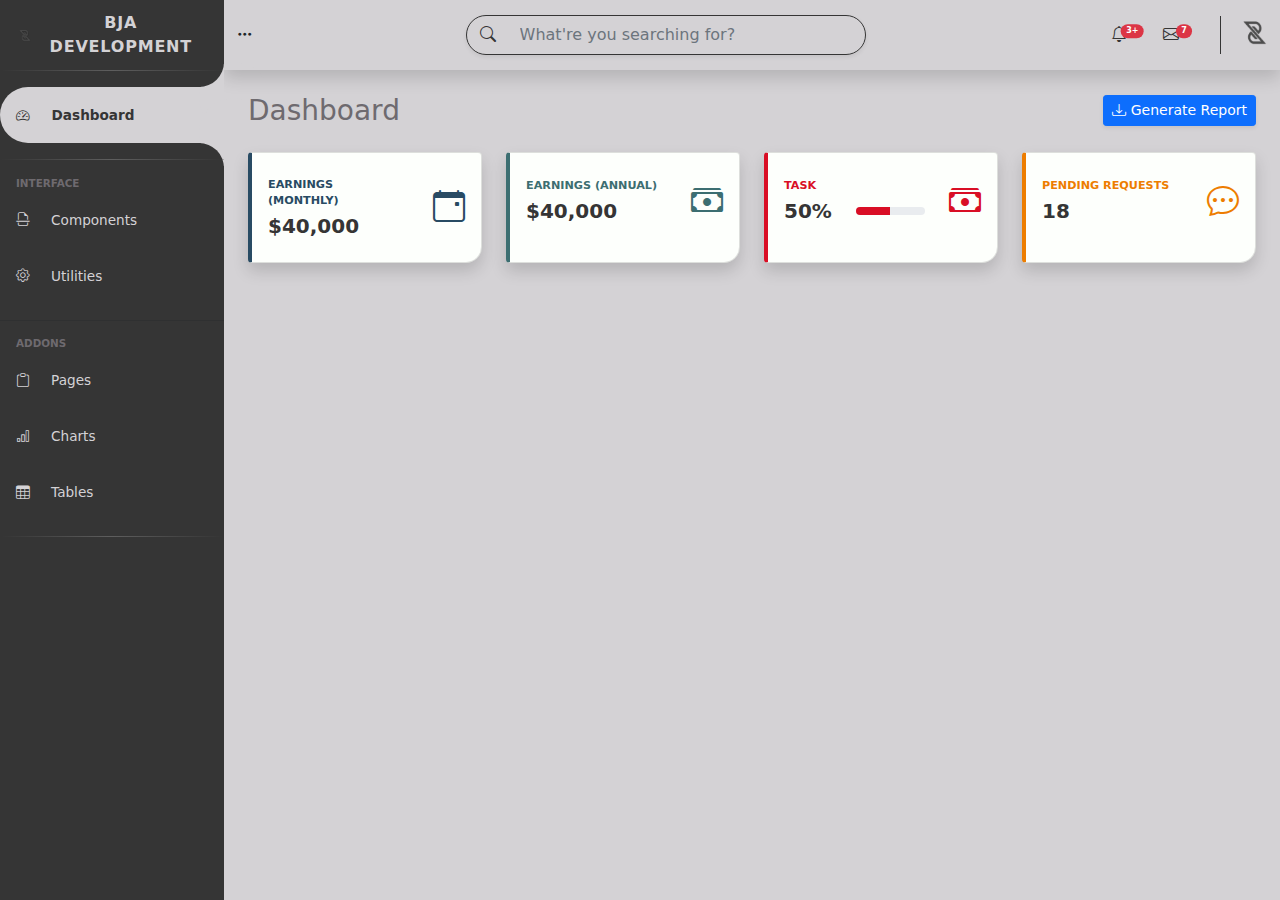
==== commit 50a35618: "Card Dashboard" ====
--- a/index.html
+++ b/index.html
@@ -22,27 +22,29 @@
     <script src="assets/vendors/jquery/jquery.min.css"></script>
     <!-- JQuery End -->
 </head>
-<body>
-    <!-- Page Wrapper Start -->
+<!-- Id Page Top Start -->
+<body id="page-top">
+    <!-- Id Wrapper Start -->
     <div id="wrapper">
         <!-- Sidebar Start -->
         <ul class="navbar-nav sidebar accordion" id="accordionSidebar">
-            <!-- Side Brand Start -->
-            <a href="index.html" class="sidebar-brand d-flex align-items-center">
-                <div class="sidebar-brand-icon">
-                    <img src="assets\imgs\logo.png" alt="BJA Development" width="75" height="75">
+            <!-- Sidebar Brand Start -->
+            <a href="index.html" class="sidebar-brand d-flex align-items-center justify-content-center">
+                <div class="sidebar-brand-img rounded-circle">
+                    <img class="img-fluid" src="assets\imgs\logo.png" alt="BJA Development" width="50" height="50">
                 </div>
-                <div class="sidebar-brand-text">brand name</div>
+                <div class="sidebar-brand-text mx-3">BJA Development</div>
             </a>
-            <!-- Side Brand End -->
+            <!-- Sidebar Brand End -->
             <!-- Divider Start -->
             <hr class="sidebar-divider mt-0">
             <!-- Divider End -->
-            <!-- Nav Item - Dashboard Start -->
-            <li class="nav-item">
-                <a class="nav-link" href="index.html">
-                    <i class="bi bi-speedometer2"></i>
-                    <span>Dashboard</span></a>
+            <!-- Nav Item Dashboard Start -->
+            <li class="nav-item active">
+                <a href="index.html" class="nav-link">
+                    <i class="bi bi-speedometer2 me-3"></i>
+                    <span class="title">dashboard</span>
+                </a>
             </li>
             <!-- Nav Item Dashboard End -->
             <!-- Divider Start -->
@@ -50,40 +52,37 @@
             <!-- Divider End -->
             <!-- Heading Start -->
             <div class="sidebar-heading">
-                Interface
+                interface
             </div>
             <!-- Heading End -->
-            <!-- Nav Item - Pages Collapse Menu Start -->
+            <!-- Nav Item - Components Collapse Menu Start  -->
             <li class="nav-item">
-                <a class="nav-link collapsed" href="#component" data-bs-toggle="collapse" data-target="#component"
-                    aria-expanded="false" aria-controls="component">
-                    <i class="bi bi-gear"></i>
-                    <span>Components</span>
-                </a>
-                <div id="component" class="collapse" aria-labelledby="headingTwo" data-bs-parent="#accordionSidebar">
+                <a href="#componentcollapse" class="nav-link collapsed" data-bs-toggle="collapse" data-bs-target="#componentcollapse" aria-expanded="false" aria-controls="componentcollapse">
+                    <i class="bi bi-file-earmark-break me-3"></i>
+                    <span class="title">Components</span>
+                </a>
+                <div id="componentcollapse" class="collapse" aria-labelledby="headingComponent" data-bs-parent="#accordionSidebar">
                     <div class="py-2 collapse-inner rounded">
-                        <h6 class="collapse-header">Custom Components:</h6>
-                        <a class="collapse-item" href="buttons.html">Buttons</a>
-                        <a class="collapse-item" href="cards.html">Cards</a>
+                        <h6 class="collapse-header">custom components :</h6>
+                        <a href="#" class="collapse-item">Buttonts</a>
+                        <a href="#" class="collapse-item">Cards</a>
                     </div>
                 </div>
             </li>
-            <!-- Nav Item - Pages Collapse Menu End -->
+            <!-- Nav Item - Components Collapse Menu End  -->
             <!-- Nav Item - Utilities Collapse Menu Start -->
             <li class="nav-item">
-                <a class="nav-link collapsed" href="#utilities" data-bs-toggle="collapse" data-target="#utilities"
-                    aria-expanded="false" aria-controls="utilities">
-                    <i class="bi bi-columns-gap"></i>
-                    <span>Utilities</span>
-                </a>
-                <div id="utilities" class="collapse" aria-labelledby="headingUtilities"
-                data-bs-parent="#accordionSidebar">
+                <a href="#utilitiescollapse" class="nav-link collapsed" data-bs-toggle="collapse" data-bs-target="#utilitiescollapse" aria-expanded="false" aria-controls="utilitiescollapse">
+                    <i class="bi bi-gear me-3"></i>
+                    <span class="title">Utilities</span>
+                </a>
+                <div id="utilitiescollapse" class="collapse" aria-labelledby="headingUtilities" data-bs-parent="#accordionSidebar">
                     <div class="py-2 collapse-inner rounded">
-                        <h6 class="collapse-header">Custom Utilities:</h6>
-                        <a class="collapse-item" href="utilities-color.html">Colors</a>
-                        <a class="collapse-item" href="utilities-border.html">Borders</a>
-                        <a class="collapse-item" href="utilities-animation.html">Animations</a>
-                        <a class="collapse-item" href="utilities-other.html">Other</a>
+                        <h6 class="collapse-header">custom utilities :</h6>
+                        <a class="collapse-item" href="#">Colors</a>
+                        <a class="collapse-item" href="#">Borders</a>
+                        <a class="collapse-item" href="#">Animations</a>
+                        <a class="collapse-item" href="#">Other</a>
                     </div>
                 </div>
             </li>
@@ -93,62 +92,62 @@
             <!-- Divider End -->
             <!-- Heading Start -->
             <div class="sidebar-heading">
-                Addons
+                addons
             </div>
             <!-- Heading End -->
-            <!-- Nav Item - Pages Collapse Menu Start -->
+            <!-- Nav Item - Page Collapse Menu Start -->
             <li class="nav-item">
-                <a class="nav-link collapsed" href="#collapsePages" data-bs-toggle="collapse" data-bs-target="#collapsePages"
-                    aria-expanded="true" aria-controls="collapsePages">
-                    <i class="bi bi-archive"></i>
-                    <span>Pages</span>
-                </a>
-                <div id="collapsePages" class="collapse" aria-labelledby="headingPages" data-bs-parent="#accordionSidebar">
+                <a href="#pagecollapse" class="nav-link collapsed" data-bs-toggle="collapse" data-bs-target="#pagecollapse" aria-expanded="false" aria-controls="pagecollapse">
+                    <i class="bi bi-clipboard me-3"></i>
+                    <span class="title">Pages</span>
+                </a>
+                <div id="pagecollapse" class="collapse" aria-labelledby="headingPages" data-bs-parent="#accordionSidebar">
                     <div class="py-2 collapse-inner rounded">
-                        <h6 class="collapse-header">Login Screens:</h6>
-                        <a class="collapse-item" href="login.html">Login</a>
-                        <a class="collapse-item" href="register.html">Register</a>
-                        <a class="collapse-item" href="forgot-password.html">Forgot Password</a>
+                        <h6 class="collapse-header">auth screens :</h6>
+                        <a class="collapse-item" href="#">auth</a>
+                        <a class="collapse-item" href="#">forgot password</a>
                         <div class="collapse-divider"></div>
-                        <h6 class="collapse-header">Other Pages:</h6>
-                        <a class="collapse-item" href="404.html">404 Page</a>
-                        <a class="collapse-item" href="blank.html">Blank Page</a>
+                        <h6 class="collapse-header">other pages :</h6>
+                        <a class="collapse-item" href="#">404 page</a>
+                        <a class="collapse-item" href="#">blank page</a>
                     </div>
                 </div>
             </li>
-            <!-- Nav Item - Pages Collapse Menu End -->
-            <!-- Nav Item - Charts Start -->
+            <!-- Nav Item - Page Collapse Menu End -->
+            <!-- Nav Item Charts Start -->
             <li class="nav-item">
-                <a class="nav-link" href="charts.html">
-                    <i class="bi bi-bar-chart"></i>
-                    <span>Charts</span></a>
-            </li>
-            <!-- Nav Item - Charts End -->
-            <!-- Nav Item - Tables Start-->
+                <a href="#" class="nav-link">
+                    <i class="bi bi-bar-chart me-3"></i>
+                    <span class="title">charts</span>
+                </a>
+            </li>
+            <!-- Nav Item Charts End -->
+            <!-- Nav Item Tables Start -->
             <li class="nav-item">
-                <a class="nav-link" href="tables.html">
-                    <i class="bi bi-table"></i>
-                    <span>Tables</span></a>
-            </li>
-            <!-- Nav Item - Tables End-->
+                <a href="#" class="nav-link">
+                    <i class="bi bi-table me-3"></i>
+                    <span class="title">Tables</span>
+                </a>
+            </li>
+            <!-- Nav Item Tables End -->
             <!-- Divider Start -->
             <hr class="sidebar-divider d-none d-md-block">
             <!-- Divider End -->
         </ul>
         <!-- Sidebar End -->
         <!-- Content Wrapper Start -->
-        <div id="content-wrapper" class="d-flex flex-col">
-            <!-- Main-Content Start -->
+        <div id="content-wrapper" class="d-flex flex-column">
+            <!-- Main Content Start -->
             <div id="content">
                 <!-- Topbar Start -->
-                <nav class="navbar navbar-expand topbar shadow d-flex justify-content-between mb-4">
-                    <!-- Sidebar Toggle Start -->
+                <nav class="navbar navbar-expand topbar mb-4 d-flex justify-content-between shadow">
+                    <!-- Sidebar Toggle (Topbar) Start -->
                     <div class="p-0">
-                        <button id="sidebarToggleTop" class="btn">
+                        <button id="sidebarToggleTop" class="btn rounded-circle mr-3 ">
                             <i class="bi bi-three-dots"></i>
                         </button>
                     </div>
-                    <!-- Sidebar Toggle End -->
+                    <!-- Sidebar Toggle (Topbar) End -->
                     <!-- Topbar Search Start -->
                     <div class="p-2">
                         <form action="" class="d-none d-sm-inline-block form-inline mr-auto ml-md-3 my-2 my-md-0 mw-100">
@@ -169,8 +168,8 @@
                     <div class="p-2">
                         <ul class="navbar-nav ml-auto">
                             <!-- Nav Item - Search Dropdown (Visible Only XS) Start -->
-                            <li class="nav-item dropdown d-sm-none">
-                                <a class="nav-link dropdown-toggle" href="#" id="searchDropdown" role="button"
+                            <li class="nav-item mx-3 dropdown">
+                                <a class="nav-link dropdown-toggle d-sm-none" href="#searchDropdown" id="searchDropdown" role="button"
                                 data-bs-toggle="dropdown" aria-haspopup="true" aria-expanded="false">
                                 <i class="bi bi-search"></i>
                                 </a>
@@ -293,6 +292,9 @@
                                     <img src="assets\imgs\logo.png" alt="BJA Development" width="35" height="35" class="rounded-circle">
                                 </a>
                                 <ul class="dropdown-menu dropdown-menu-end text-small" aria-labelledby="dropdownUser1">
+                                    <h6 class="dropdown-header">
+                                        Username
+                                    </h6>
                                     <li>
                                         <a class="dropdown-item" href="#">
                                             <i class="bi bi-envelope-open me-3"></i>
@@ -322,33 +324,127 @@
                             <!-- User End -->
                         </ul>
                     </div>
-                    <!-- Topbar Navbar End --> 
+                    <!-- Topbar Navbar End -->
                 </nav>
                 <!-- Topbar End -->
-                <!-- Page Content Start -->
-                <div class="container-fluid position-relative">
+                <!-- Begin Page Content Start -->
+                <div class="container-fluid">
                     <!-- Page Heading Start -->
-                    <div class="d-sm-flex align-items-center justify-content-between mb-4">
-                        <h1 class="h3 mb-0 text-gray-800">Dashboard</h1>
+                    <div class="d-sm-flex heading align-items-center justify-content-between mb-4">
+                        <h1 class="h3 mb-0 title">Dashboard</h1>
                         <a href="#" class="d-none d-sm-inline-block btn btn-sm btn-primary shadow-sm">
-                            <i class="fas fa-download fa-sm text-white-50"></i> Generate Report</a>
+                            <i class="bi bi-download"></i> 
+                            Generate Report
+                        </a>
                     </div>
                     <!-- Page Heading End -->
+                    <!-- Content Row First Start -->
+                    <div class="row">
+                        <!-- Card Example Start -->
+                        <div class="col-xl-3 col-md-6 mb-4">
+                            <div class="card card-first shadow h-100 py-2">
+                                <div class="card-body">
+                                    <div class="row align-items-center">
+                                        <div class="col me-2">
+                                            <div class="fw-bold text-primary text-uppercase mb-1">
+                                                Earnings (Monthly)</div>
+                                            <div class="h5 mb-0 fw-bold">$40,000</div>
+                                        </div>
+                                        <div class="col-auto">
+                                            <a href="#">
+                                                <i class="bi bi-calendar-event"></i>
+                                            </a>
+                                        </div>
+                                    </div>
+                                </div>
+                            </div>
+                        </div>
+                        <!-- Card Example End -->
+                        <!--  Card Example Start -->
+                        <div class="col-xl-3 col-md-6 mb-4">
+                            <div class="card card-second shadow h-100 py-2">
+                                <div class="card-body">
+                                    <div class="row align-items-center">
+                                        <div class="col mr-2">
+                                            <div class="fw-bold text-second text-uppercase mb-1">
+                                                earnings (Annual)</div>
+                                            <div class="h5 mb-0 fw-bold">$40,000</div>
+                                        </div>
+                                        <div class="col-auto">
+                                            <i class="bi bi-cash-stack"></i>
+                                        </div>
+                                    </div>
+                                </div>
+                            </div>
+                        </div>
+                        <!-- Card Example End -->
+                        <!-- Card Example Start -->
+                        <div class="col-xl-3 col-md-6 mb-4">
+                            <div class="card card-third shadow h-100 py-2">
+                                <div class="card-body">
+                                    <div class="row align-items-center">
+                                        <div class="col mr-2">
+                                            <div class="fw-bold text-third text-uppercase mb-1">
+                                                task
+                                            </div>
+                                            <div class="row align-items-center">
+                                                <div class="col-auto">
+                                                    <div class="h5 mb-0 me-0 fw-bold">50%</div>
+                                                </div>
+                                                <div class="col">
+                                                    <div class="progress progress-sm mr-2">
+                                                        <div class="progress-bar bg-third" role="progressbar"
+                                                            style="width: 50%" aria-valuenow="50" aria-valuemin="0"
+                                                            aria-valuemax="100"></div>
+                                                    </div>
+                                                </div>
+                                            </div> 
+                                        </div>
+                                        <div class="col-auto">
+                                            <i class="bi bi-cash-stack"></i>
+                                        </div>
+                                    </div>
+                                </div>
+                            </div>
+                        </div>
+                        <!-- Card Example End -->
+                        <!-- Card Example Start -->
+                        <div class="col-xl-3 col-md-6 mb-4">
+                            <div class="card card-fourth shadow h-100 py-2">
+                                <div class="card-body">
+                                    <div class="row align-items-center">
+                                        <div class="col mr-2">
+                                            <div class="fw-bold text-fourth text-uppercase mb-1">
+                                                Pending Requests</div>
+                                            <div class="h5 mb-0 fw-bold">18</div>
+                                        </div>
+                                        <div class="col-auto">
+                                            <i class="bi bi-chat-dots"></i>
+                                        </div>
+                                    </div>
+                                </div>
+                            </div>
+                        </div>
+                        <!-- Card Example End -->
+                    </div>
+                    <!-- Content Row First End -->
+                    <!-- Content Row Second Start -->
+                    
+                    <!-- Content Row Second End -->
                 </div>
-                <!-- Page Content End -->
+                <!-- Begin Page Content End -->
             </div>
-            <!-- Main-Content End -->
+            <!-- Main Content End -->
         </div>
         <!-- Content Wrapper End -->
     </div>
-    <!-- Page Wrapper End -->
-    
+    <!-- Id Wrapper End -->
 <!-- Bootstrap JS Start -->
 <script src="assets\vendors\bootstrap\js\bootstrap.bundle.min.js"></script>
 <!-- Bootstrap JS Start --> 
 <!-- JS Start -->
 <script src="assets/js/custom.js"></script>
 <!-- JS End -->
-</body>
-<!-- Body ID Auth Page End -->
+</body> 
+<!-- Id Page Top End -->
 </html>--- a/assets/css/style.css
+++ b/assets/css/style.css
@@ -1,5 +1,3 @@
-/* Import Font */
-@import url('https://fonts.googleapis.com/css?family=Poppins:200,300,400,500,600,700,800,900&display=swap');
 /* Root */
 :root{ 
     --color-primary: #6e6a6f;
@@ -8,15 +6,15 @@
     --color-secondary: #81929E;
     --color-secondary-dark: #284B63;
     --color-secondary-light: #D9D9D9;
+    --color-1 : #353535;
+    --color-2 : #284B63;
+    --color-3 : #3c6e71;
+    --color-4 : #d90e25;
+    --color-5 : #ed7d00;
+    --color-6 : #6495ed;
+    --colot-bg : #fdfffc;
 }
 /* General */
-*,
-*::before,
-*::after{
-    margin: 0;
-    padding: 0;
-    box-sizing: border-box;
-}
 ::-webkit-scrollbar-track {
     border-radius: 50%;
     background-color: var(--color-primary-light);
@@ -32,250 +30,33 @@
     background-color: var(--color-primary-light);
 }
 body{
-    min-height: 100vh;
-    overflow-x: hidden;
+    height: 100%;
     background: var(--color-primary-light);
 }
-body#auth-page{
-    font-family: 'Poppins', sans-serif;
-    display: flex;
-    justify-content: center;
-    align-items: center;
-    min-height: 100vh;
-    background: var(--color-primary-light);
-    transition: .5s;
-}
-body#auth-page.active{
-    background: var(--color-secondary-light);
-    transition: .5s;
-}
-.wrapper{
-    position: relative;
-    width: 100%;
-}
-#auth-page .wrapper{
-    position: relative;
-    width: 50rem;
-    height: 32rem;
-    margin: 1.25rem;
-}
-#auth-page .wrapper .box-bg{
-    position: absolute;
-    top: 2.5rem;
-    width: 100%;
-    height: 26rem;
-    display: flex;
-    justify-content: center;
-    align-items: center;
-    background: rgba(255, 255, 255, .2);
-    border-radius: .5rem;
-    box-shadow: 0 5px 45px var(--color-primary);
-}
-#auth-page.active .wrapper .box-bg{
-    box-shadow: 0 5px 45px var(--color-secondary);
-}
-#auth-page .wrapper .box-bg .box{
-    position: relative;
-    width: 50%;
-    height: 100%;
-    display: flex;
-    justify-content: center;
-    align-items: center;
-    flex-direction: column;
-}
-#auth-page .wrapper .box-bg .box .title{
-    color: var(--color-primary-dark);
-    font-size: 1.2rem;
-    font-weight: 500;
-    text-transform: capitalize;
-    margin-bottom: 0.5rem;
-}
-#auth-page.active .wrapper .box-bg .box .title{
-    color: var(--color-secondary-dark);
-}
-#auth-page .wrapper .box-bg .box .btn{
-    cursor: pointer;
-    padding: 0.6rem 1.2rem;
-    background: var(--color-primary-dark);
-    color: var(--color-primary-light);
-    font-size: 1rem;
-    font-weight: 500;
-    text-transform: uppercase;
-    border: none;
-    border-radius: .5rem;
-}
-#auth-page .wrapper .box-bg .box .btn:focus {
-    outline: 0;
-    box-shadow: 0 0 0 0.25rem var(--color-primary-light);
-}
-#auth-page .wrapper .box-bg .box .btn:hover{
-    background: var(--color-primary);
-    color: var(--color-primary-light);
-}
-#auth-page.active .wrapper .box-bg .box .btn{
-    background: var(--color-secondary-dark);
-    color: var(--color-secondary-light);
-}
-#auth-page.active .wrapper .box-bg .box .btn:focus {
-    outline: 0;
-    box-shadow: 0 0 0 0.25rem var(--color-secondary-light);
-}
-#auth-page.active .wrapper .box-bg .box .btn:hover{
-    background: var(--color-secondary);
-    color: var(--color-secondary-light);
-}
-#auth-page .form-box{
-    position: absolute;
-    top: 0;
-    left: 0;
-    width: 50%;
-    height: 100%;
-    background: var(--color-primary-dark);
-    z-index: 1000;
-    display: flex;
-    justify-content: center;
-    align-items: center;
-    box-shadow: 0 5px 45px var(--color-primary);
-    transition: .5s ease-in-out;
-    overflow: hidden;
-    border-radius: .5rem;
-}
-#auth-page.active .form-box.active{
-    left: 50%;
-    background: var(--color-secondary-dark);
-    box-shadow: 0 5px 45px var(--color-secondary);
-}
-#auth-page .form-box .form{
-    position: absolute;
-    left: 0;
-    width: 100%;
-    padding: 3.2rem;
-    transition: .5s;
-}
-#auth-page .form-box .sign-in-form{
-    transition-delay: .25s;
-}
-#auth-page.active .form-box.active .sign-in-form{
-    left: -100%;
-    transition-delay: 0s;
-}
-#auth-page .form-box .sign-up-form{
-    left: 100%;
-    transition-delay: .0s;
-}
-#auth-page.active .form-box.active .sign-up-form{
-    left: 0;
-    transition-delay: .25s;
-}
-#auth-page .form-box .form .title{
-    font-size: 1.6rem;
-    font-weight: 500;
-    text-transform: uppercase;
-    align-items: center;
-    text-align: center;
-    color: var(--color-primary-light);
-    margin-bottom: 1.2rem;
-}
-#auth-page.active .form-box.active .form .title{
-    color: var(--color-secondary-light);
-}
-#auth-page .form-box .form form{
-    width: 100%;
-    display: flex;
-    flex-direction: column;
-}
-#auth-page .form-box .form form input{
-    width: 100%;
-    margin-bottom: 1.2rem;
-    padding: .6rem;
-    outline: none;
-    font-size: 1rem;
-    border: 1px solid var(--color-primary-light);
-    border-radius: .5rem;
-}
-#auth-page.active .form-box.form-box.active .form form input{ 
-    border: 1px solid var(--color-secondary-light); 
-}
-#auth-page .form-box .form form input[type='submit']{
-    background: var(--color-primary-light);
-    border: none;
-    border-radius: .5rem;
-    color: var(--color-primary-dark); 
-    cursor: pointer; 
-    text-transform: uppercase;
-}
-#auth-page .form-box .form form input[type='submit']:hover{
-    background: var(--color-primary); 
-    color: var(--color-primary-light); 
-}
-#auth-page.active .form-box.active .form form input[type='submit']{
-    background: var(--color-secondary-light); 
-    color: var(--color-secondary-dark);  
-    border: none;
-}
-#auth-page.active .form-box.active .form form input[type='submit']:hover{
-    background: var(--color-secondary); 
-    color: var(--color-secondary-light); 
-}
-#auth-page .form-box .form form .forget{
-    text-decoration: none;
-    color: var(--color-primary);
-    text-align: right;
-}
-#auth-page .form-box .form form .forget:hover{
-    color: var(--color-primary-light);
-}
-#auth-page .footer{
-    margin: 35rem 18rem;
-}
-#auth-page .footer .copyright{
-    padding: 0 1.5rem;
-}
-#auth-page .footer .copyright span{
-    font-size: .6rem;
-    font-weight: 500;
-    text-align: center;
-    align-items: center;
-    color: var(--color-primary-dark);
-}
-#auth-page.active .footer .copyright span{ 
-    color: var(--color-secondary-dark);
-}
-#auth-page .custom-tooltip.tooltip > .tooltip-inner
-{
-    color: var(--color-primary-light);
-    background: var(--color-primary-dark);
-}
-#auth-page.active .custom-tooltip.tooltip > .tooltip-inner
-{
-    color: var(--color-secondary-light);
-    background: var(--color-secondary-dark);
-}
-/* Wrapper */
 #wrapper{
     display: flex;
 }
-/* Sidebar */
-.navbar-nav{
-    display: flex;
-    flex-direction: column;
-    list-style: none;
-    padding-left: 0;
-    margin-bottom: 0;
-}  
-.sidebar {
+.accordion{
+    overflow-anchor: none;
+}
+.sidebar{
     width: 6.5rem;
-    height: 100%;
+    /* height: 100%; */
     min-height: 100vh;
     background: var(--color-primary-dark);
     transition: .5s;
     background-size: cover;
 }
-.sidebar .sidebar-brand{
+.sidebar.toggled {
+    width: 0!important;
+    overflow: hidden;
+}
+.sidebar .sidebar-brand {
     height: 4.375rem;
     text-decoration: none;
     font-size: 1rem;
     font-weight: 800;
+    padding: 1.5rem 1rem;
     text-align: center;
     text-transform: uppercase;
     letter-spacing: .05rem;
@@ -283,17 +64,16 @@
     color: var(--color-primary-light);
     pointer-events: none;
 }
-.sidebar .sidebar-brand .sidebar-brand-text{ 
-    display: none; 
-}
-.sidebar-divider{
+.sidebar .sidebar-brand .sidebar-brand-text {
+    display: none;
+}
+.sidebar hr.sidebar-divider {
     border: 0;
     height: 0.06rem;
     background-image: -webkit-linear-gradient(left, #353535, #d9d9d9, #353535);
     background-image: -moz-linear-gradient(left, #353535, #d9d9d9, #353535);
     background-image: -ms-linear-gradient(left, #353535, #d9d9d9, #353535);
     background-image: -o-linear-gradient(left, #353535, #d9d9d9, #353535); 
-    margin: 1rem;
 }
 .sidebar .nav-item{
     position: relative;
@@ -305,35 +85,6 @@
 .sidebar .nav-item:hover,
 .sidebar .nav-item.hovered{
     background: var(--color-primary-light);
-}
-.nav-link{
-    display: block;
-    padding: .5rem 1rem;
-}
-.navbar-nav .nav-link {
-    padding-right: 0;
-    padding-left: 0;
-}
-.sidebar .nav-item .nav-link, .topbar .nav-item .nav-link {
-    position: relative;
-}
-.sidebar .nav-item .nav-link {
-    text-align: center;
-    padding: 0.75rem 1rem;
-    width: 6.5rem;
-}
-.sidebar .nav-item .nav-link {
-    color: var(--color-primary-light);
-}
-.sidebar .nav-item.active .nav-link,
-.sidebar .nav-item:hover .nav-link,
-.sidebar .nav-item.hovered .nav-link {
-    font-weight: 700;
-    color: var(--color-primary-dark);
-}
-.sidebar .nav-item .nav-link span {
-    font-size: .65rem;
-    display: block;
 }
 .sidebar .nav-item.active::before,
 .sidebar .nav-item:hover::before,
@@ -363,15 +114,39 @@
     box-shadow: 35px -35px 0 10px var(--color-primary-light);
     pointer-events: none;
 } 
-.sidebar .sidebar-heading{
-    text-transform: uppercase;
+.sidebar .nav-item .nav-link, .topbar .nav-item .nav-link {
+    position: relative;
+}
+.sidebar .nav-item .nav-link {
+    text-align: center;
+    padding: 0.75rem 1rem;
+    width: 6.5rem;
+    color: var(--color-primary-light);
+    text-transform: capitalize;
+}
+.sidebar .nav-item.active .nav-link,
+.sidebar .nav-item:hover .nav-link,
+.sidebar .nav-item.hovered .nav-link {
+    font-weight: 700;
+    color: var(--color-primary-dark);
+}
+.sidebar .nav-item .nav-link .title {
+    font-size: .65rem;
+    display: block;
+}
+.dropdown .dropdown-menu .dropdown-header, .sidebar .sidebar-heading, .text-uppercase {
+    text-transform: uppercase!important;
+}
+.sidebar .sidebar-heading {
     text-align: center;
     padding: 0 1rem;
-    margin: 1rem 0;
     font-weight: 800;
     font-size: .65rem;
     color: var(--color-primary);
-} 
+}
+.collapse:not(.show) {
+    display: none;
+}
 .sidebar .nav-item .collapse {
     position: absolute;
     left: calc(6.5rem + 1.5rem / 2);
@@ -406,64 +181,42 @@
     border-radius: 0.35rem;
     white-space: nowrap;
 }
-.sidebar .nav-item .collapse .collapse-inner .collapse-item:hover, .sidebar .nav-item .collapsing .collapse-inner .collapse-item:hover {
-    color: var(--color-primary); 
-    font-weight: 500;
-}
-.sidebar.toggled {
-    width: 0!important;
-    overflow: hidden;
-}
-#wrapper #content-wrapper{
-    background-color: var(--color-primary-light);
+.sidebar .nav-item .collapse .collapse-inner .collapse-item:hover, 
+.sidebar .nav-item .collapsing .collapse-inner .collapse-item:hover { 
+    color: var(--color-primary-light); 
+    background: var(--color-primary-dark);
+}
+#wrapper #content-wrapper { 
     width: 100%;
     overflow-x: hidden;
 }
-
-#content{
-    /* position: absolute; */
+#wrapper #content-wrapper #content {
+    position: relative;
     flex: 1 0 auto;
 }
-.navbar {
-    position: relative;
-    display: flex;
-    flex-wrap: wrap;
-    align-items: center;
-    justify-content: space-between;
-    padding: 0.5rem 1rem;
-}
-.navbar-expand {
-    flex-flow: row nowrap;
-    justify-content: flex-start;
-}
 .topbar {
-    height: 4.375rem; 
-}
-.topbar #sidebarToggleTop:focus{
+    height: 4.375rem;
+    /* background: var(--colot-bg); */
+}
+.topbar #sidebarToggleTop {
+    height: 2.5rem;
+    width: 2.5rem;
+}
+.topbar #sidebarToggleTop:focus {
     box-shadow: none;
 }
-.topbar #sidebarToggleTop .bi{
-    font-size: 1.5rem;
-    transition: .5s;
-}
-.sidebar-toggled .topbar #sidebarToggleTop {
+.topbar.toggled #sidebarToggleTop{
     transform: rotate(90deg);
-    transition: .5s;
-    padding: 0;
-}
-.topbar #sidebarToggleTop.btn { 
-    padding: 0;
 }
 .topbar .navbar-search {
     width: 25rem;
     border: 1px solid var(--color-primary-dark);
 }
-.topbar .navbar-search .btn{
+.topbar .navbar-search .bi{
     color: var(--color-primary-dark);
 }
 .topbar .navbar-search .form-control{
-    background-color: var(--color-primary-light);
-    /* border: 1px solid var(--color-primary-dark); */
+    background-color: transparent; 
 }
 .topbar .navbar-search .form-control:focus{
     box-shadow: none;
@@ -484,53 +237,38 @@
 .navbar-expand .navbar-nav .dropdown .badge{
     font-size: .5rem;
 }
-.navbar-expand .navbar-nav .dropdown .dropdown-menu{
-    background: var(--color-primary-dark);
+.navbar-expand .navbar-nav .dropdown .dropdown-menu{ 
     border-radius: .5rem;
     box-shadow: 0 0.15rem 1.75rem 0 rgb(58 59 69 / 15%);
-}
-.dropdown .dropdown-menu {
     font-size: .85rem;
     padding: 0;
-}
-.dropdown-header {
+    width: 20rem;
+}
+
+.navbar-expand .navbar-nav .dropdown .dropdown-header {
     display: block;
-    padding: 0.5rem 1.5rem;
+    padding-top: 0.75rem;
+    padding-bottom: 0.75rem;
     margin-bottom: 0;
-    font-size: .875rem; 
-    white-space: nowrap;
-    color: var(--color-primary-dark);
-
-}
-
-.dropdown .dropdown-menu .dropdown-header, .sidebar .sidebar-heading, .text-uppercase {
-    text-transform: uppercase!important;
-}
-.dropdown .dropdown-menu .dropdown-header {
     font-weight: 800;
     font-size: .65rem;
-    color: var(--color-primary-light);
-}
-.dropdown .dropdown-menu .dropdown-item{
+    white-space: nowrap;
+    text-align: center;
+    color: var(--color-primary-dark);
+}
+.navbar-expand .navbar-nav .dropdown .dropdown-item{
     background: var(--color-primary-light); 
     white-space: normal;
     padding-top: 0.5rem;
     padding-bottom: 0.5rem; 
     border-top: 1px solid var(--color-primary-dark);
-    line-height: 1.3rem;
-}
-.dropdown .dropdown-menu .dropdown-item:hover{
-    background: var(--color-primary-dark); 
-    color: var(--color-primary-light);
-}
-.navbar-expand .navbar-nav .dropdown .dropdown-menu .dropdown-header{
-    color: var(--color-primary-light);
-    text-align: center;
-    border-bottom: 1px solid var(--color-primary);
-    padding-top: 0.75rem;
-    padding-bottom: 0.75rem;
-}
-.dropdown .dropdown-menu .dropdown-item .icon-circle {
+    line-height: 1rem;
+}
+.navbar-expand .navbar-nav .dropdown .dropdown-item:hover{
+    background: var(--color-primary-dark);
+    color: var(--color-primary-light);   
+}
+.navbar-expand .navbar-nav .dropdown .dropdown-item .icon-circle {
     height: 2.5rem;
     width: 2.5rem;
     border-radius: 100%;
@@ -538,25 +276,22 @@
     align-items: center;
     justify-content: center;
 }
-.dropdown .dropdown-menu .dropdown-item .icon-circle .bi{
-    color: var(--color-primary-light);
-}
-.topbar .dropdown-item .text-truncate {
-    max-width: 10rem;
-}
-.topbar .topbar-divider {
+.navbar-expand .navbar-nav .dropdown .dropdown-item .icon-circle .bi{
+    color: var(--color-primary-dark);
+}
+.navbar-expand .navbar-nav .dropdown .dropdown-item .text-truncate {
+    max-width: 12rem;
+}
+.navbar-expand .navbar-nav .topbar-divider {
     width: 0;
     border-right: 1px solid var(--color-primary-dark);
     height: calc(4.375rem - 2rem);
     margin: auto 1rem;
-}
-.topbar .user .dropdown-menu{
-    border-radius: .5rem;
-}
-.topbar .user .dropdown-menu li{
-    background: var(--color-primary-light); 
-}
-.topbar .user .dropdown-item{
+} 
+.navbar-expand .navbar-nav .user .dropdown-menu{
+    width: 12rem;
+}
+.navbar-expand .navbar-nav .user .dropdown-item{
     display: block;
     width: 100%;
     padding: 0.25rem 1.5rem;
@@ -568,57 +303,92 @@
     background-color: transparent;
     border: 0;
 }
-.topbar .user .dropdown-item:hover .bi{
+.navbar-expand .navbar-nav  .user .dropdown-item:hover .bi{
     color: var(--color-primary-light);
 }
-.topbar .user .last{
+.navbar-expand .navbar-nav  .user .last{
+    margin: 1rem 0;
     border-top: 1px solid var(--color-primary-dark);
-    
-}
-/* Responsive Auth Page */
+}
+.container, .container-fluid, .container-lg, .container-md, .container-sm, .container-xl {
+    padding-left: 1.5rem;
+    padding-right: 1.5rem;
+}
+#content .heading .title{
+    color: var(--color-primary);
+}
+#content .card{
+    border-bottom-right-radius: 1rem;
+    background: var(--colot-bg);
+}
+#content .card.card-first{
+    border-left: 0.25rem solid var(--color-2);
+}
+#content .card.card-second{
+    border-left: 0.25rem solid var(--color-3);
+}
+#content .card.card-third{
+    border-left: 0.25rem solid var(--color-4);
+}
+#content .card.card-fourth{
+    border-left: 0.25rem solid var(--color-5);
+}
+#content .card .text-primary{
+    color: var(--color-2)!important;
+}
+#content .card .text-second{
+    color: var(--color-3)!important;
+}
+#content .card .text-third{
+    color: var(--color-4)!important;
+}
+#content .card .text-fourth{
+    color: var(--color-5)!important;
+}
+#content .card .fw-bold{
+    font-size: .7rem; 
+}
+#content .card .h5{
+    font-weight: 700;
+    color: var(--color-primary-dark);
+    font-size: 1.25rem;
+}
+#content .card .bi{ 
+    font-size: 2rem;
+}
+#content .card.card-first .bi{  
+    color: var(--color-2);
+}
+#content .card.card-second .bi{  
+    color: var(--color-3);
+}
+#content .card.card-third .bi{  
+    color: var(--color-4);
+}
+#content .card.card-fourth .bi{  
+    color: var(--color-5);
+}
+#content .card .progress-sm {
+    height: 0.5rem;
+} 
+#content .card .progress-sm .bg-third{
+    background: var(--color-4);
+} 
 
-@media (max-width: 991px){
-    #auth-page .wrapper{
-        max-width: 25rem;
-        height: 40.6rem;
-        display: flex;
-        justify-content: center;
-        align-items: center;
-    }
-    #auth-page .wrapper .box-bg{
-        top: 0;
-        height: 100%;
-    }
-    #auth-page .form-box{
-        width: 100%;
-        height: 31.2rem;
-        top: 0;
-        box-shadow: none;
-    }
-    #auth-page .wrapper .box-bg .box{
-        position: absolute;
-        width: 100%;
-        height: 9.4rem;
-        bottom: 0;
-    }
-    #auth-page .wrapper .box-bg .box-sign-in{
-        top: 0;
-    }
-    #auth-page.active .form-box.active{
-        left: 0;
-        top: 9.4rem;
-    }
-    #auth-page .footer{
-        margin: 45rem 0;
-        margin-bottom: 0;
-    }
-}
+
 @media (min-width: 768px){
-    .sidebar{
-        width: 14rem !important;
-    }
-    .sidebar .sidebar-brand .sidebar-brand-text{ 
-        display: inline; 
+    .sidebar {
+        width: 14rem!important;
+    }
+    .sidebar.toggled {
+        overflow: visible;
+        width: 6.5rem!important;
+    }
+    .sidebar .sidebar-brand .sidebar-brand-text {
+        display: inline;
+    }
+    .sidebar.toggled .sidebar-brand .sidebar-brand-text {
+        display: none;
     }
     .sidebar .nav-item .nav-link {
         display: block;
@@ -627,16 +397,30 @@
         padding: 1rem;
         width: 14rem;
     }
+    .sidebar.toggled .nav-item .nav-link {
+        text-align: center; 
+        padding: 0.75rem 1rem;
+        width: 6.5rem;
+    }
     .sidebar .nav-item .nav-link .bi {
-        font-size: .85rem;
-        margin-right: 0.25rem;
-    }
-    .sidebar .nav-item .nav-link span {
+        font-size: .85rem; 
+    }
+    .sidebar.toggled .nav-item .nav-link .bi {
+        margin-right: 0!important;
+    }
+    .sidebar .nav-item .nav-link .title {
         font-size: .85rem;
         display: inline;
     }
+    .sidebar.toggled .nav-item .nav-link .title {
+        font-size: .65rem;
+        display: block;
+    }
     .sidebar .sidebar-heading {
         text-align: left;
+    }
+    .sidebar.toggled .sidebar-heading {
+        text-align: center;
     }
     .sidebar .nav-item .collapse {
         position: relative;
@@ -653,56 +437,17 @@
         border-radius: 0;
         box-shadow: none;
     }
-    .sidebar.toggled {
-        overflow: visible;
-        width: 6.5rem!important;
-    }
-    .sidebar.toggled .sidebar-brand .sidebar-brand-icon {
-        padding: 0 .5rem;
-    }
-    .sidebar.toggled .sidebar-brand .sidebar-brand-text {
-        display: none;
-    }
-    .sidebar.toggled .nav-item .nav-link {
-        text-align: center;
-        padding: 0.75rem 1rem;
-        width: 6.5rem;
-    }
-    .sidebar.toggled .nav-item .nav-link .bi {
-        margin-right: 0;
-    }
-    .sidebar.toggled .nav-item .nav-link span {
-        font-size: .65rem;
-        display: block;
-    }
-    .sidebar.toggled .sidebar-heading {
-        text-align: center;
-    }
     .sidebar.toggled .nav-item .collapse {
         position: absolute;
         left: calc(6.5rem + 1.5rem / 2);
         z-index: 1;
-        top: -3rem;
-        -webkit-animation-name: growIn;
-        animation-name: growIn;
-        -webkit-animation-duration: .2s;
-        animation-duration: .2s;
-        -webkit-animation-timing-function: transform cubic-bezier(.18,1.25,.4,1),opacity cubic-bezier(0,1,.4,1);
-        animation-timing-function: transform cubic-bezier(.18,1.25,.4,1),opacity cubic-bezier(0,1,.4,1);
+        top: 2px; 
     }
     .sidebar.toggled .nav-item .collapse, .sidebar.toggled .nav-item .collapsing {
         margin: 0;
-        /* background: var(--color-primary-dark); */
-        border: 1px solid var(--color-primary-dark);
-        border-radius: .5rem;
-    }
-    
-}
-@media (min-width: 576px){
-    .topbar .dropdown-menu {
-        width: 20rem!important;
-    }
-    .topbar .dropdown-item .text-truncate {
-        max-width: 13.375rem;
+    }
+    .sidebar.toggled .nav-item .collapse .collapse-inner {
+        box-shadow: 0 0.15rem 1.75rem 0 rgb(58 59 69 / 15%);
+        border-radius: 0.35rem;
     }
 }